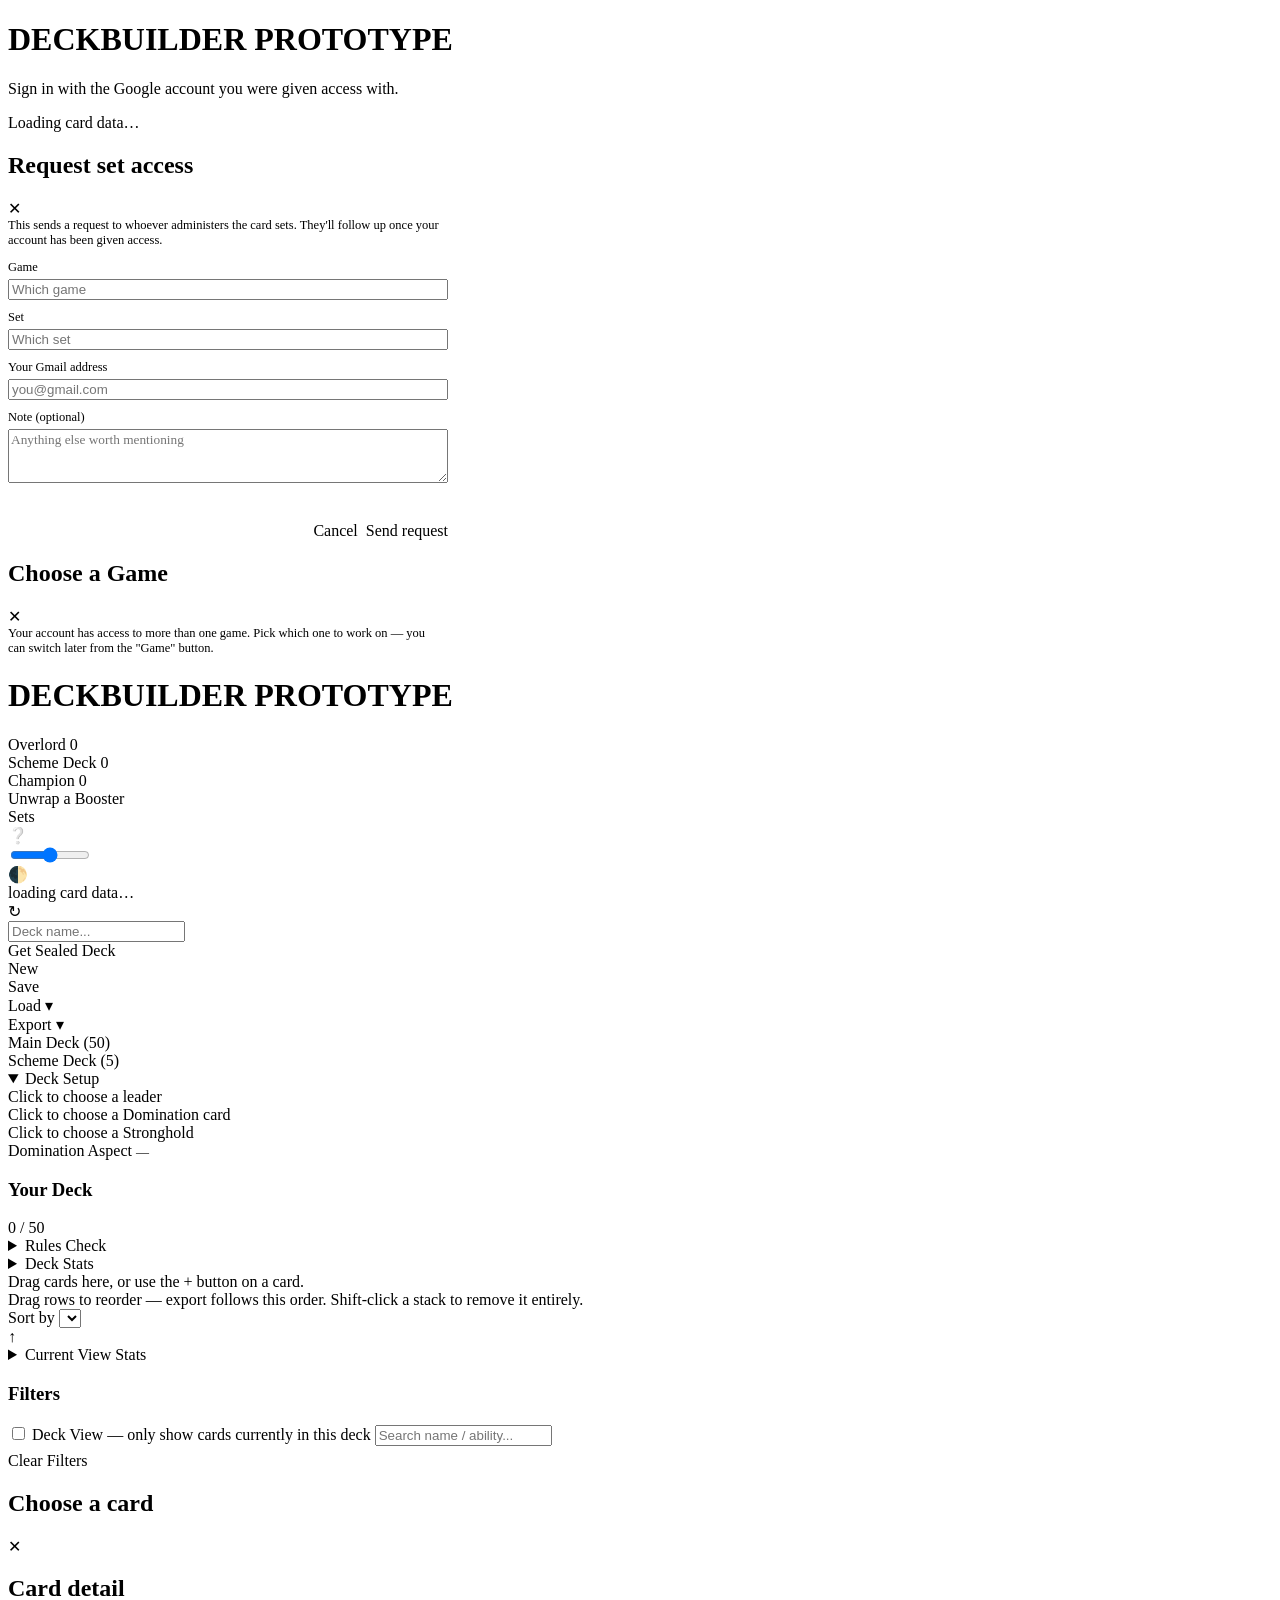
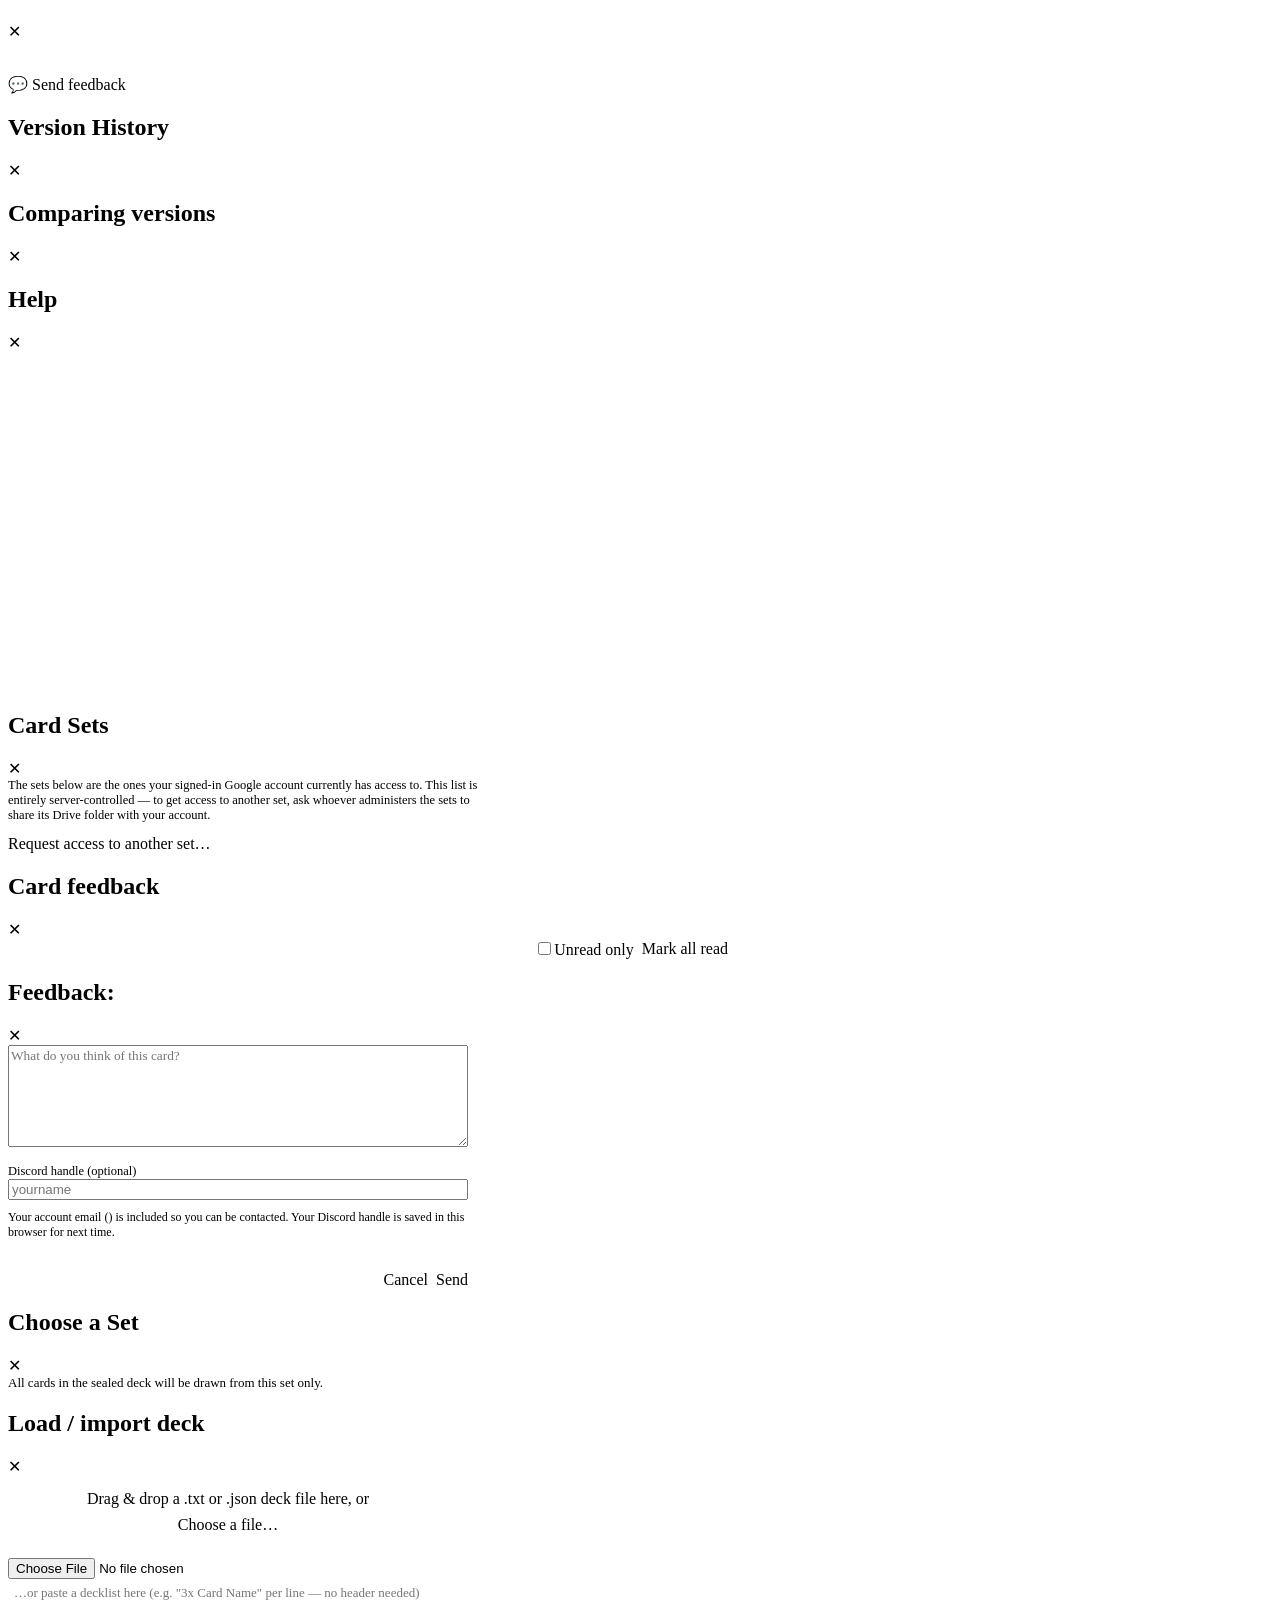
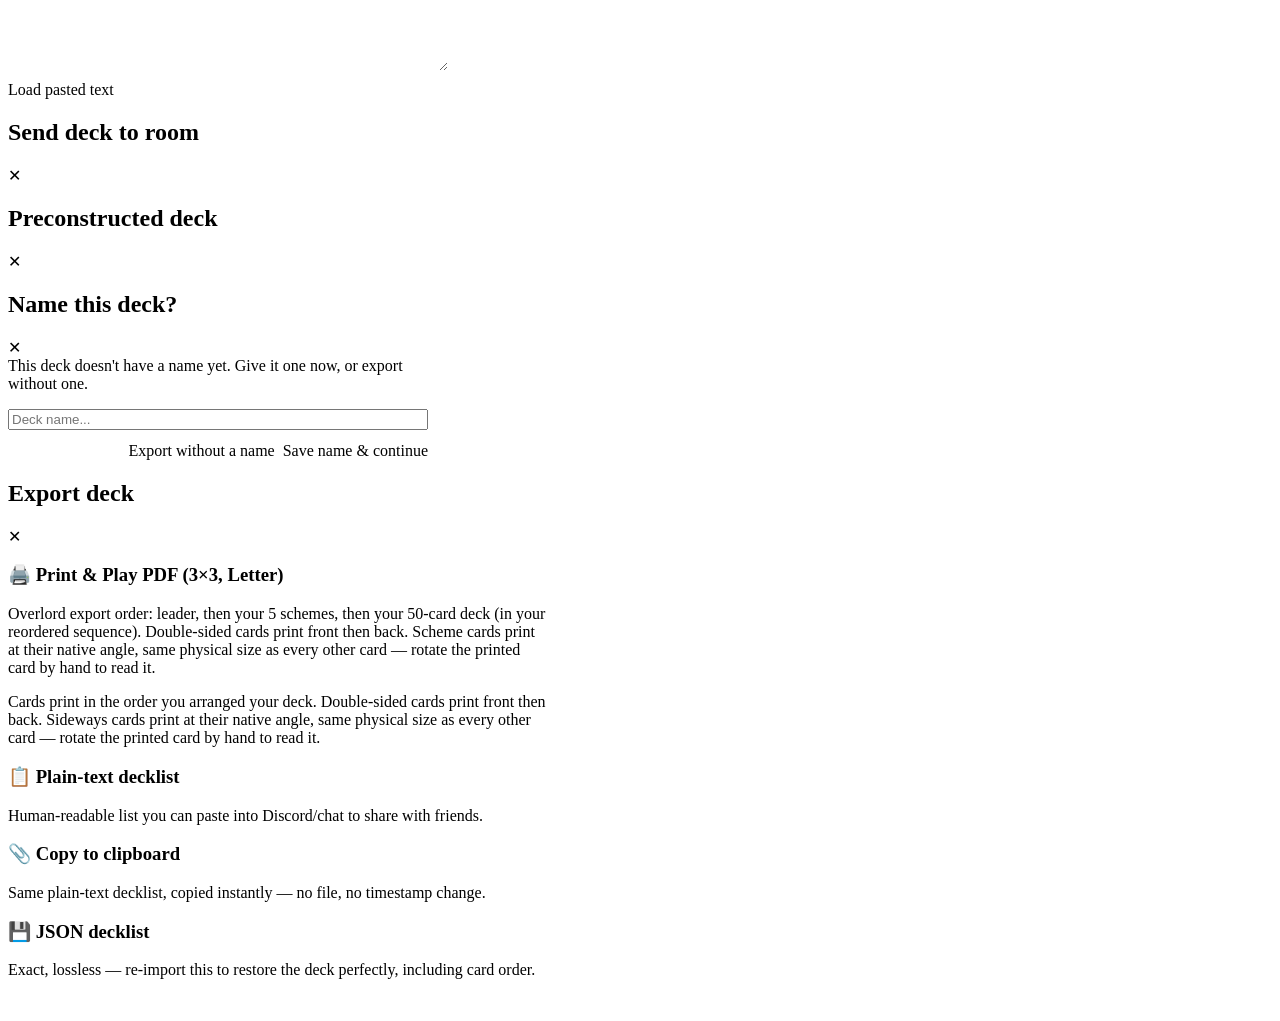
==== src/deckbuilder/index.html @ 348f8a31 "Deckbuilder: Export to Tabletop Simulator (.csv of front/back image links) for non-Echo games HellBr" ====
<!DOCTYPE html>
<html lang="en">
<head>
<meta charset="UTF-8">
<meta name="viewport" content="width=device-width, initial-scale=1.0">
<!--PRIVATE-BEGIN-->
<title>Echo of Omens — Deckbuilder</title>
<!--PRIVATE-END-->
<!--PUBLIC-BEGIN-->
<title>Open Room — Deckbuilder</title>
<!--PUBLIC-END-->
<!--PRIVATE-BEGIN-->
<link rel="preconnect" href="https://fonts.googleapis.com">
<link href="https://fonts.googleapis.com/css2?family=Inter:wght@400;500;600;700&display=swap" rel="stylesheet">
<!--PRIVATE-END-->
<script src="https://cdnjs.cloudflare.com/ajax/libs/PapaParse/5.4.1/papaparse.min.js"></script>
<script src="https://cdnjs.cloudflare.com/ajax/libs/jspdf/2.5.1/jspdf.umd.min.js"></script>
<!--PRIVATE-BEGIN-->
<!-- Google Identity Services — the sign-in gate below is what card access
     is actually restricted by; see the ACCESS section further down. -->
<script src="https://accounts.google.com/gsi/client" async defer></script>
<!--PRIVATE-END-->
<!--STYLES-->
</head>
<body>

<!--PRIVATE-BEGIN-->
<div id="signin-gate">
  <div class="signin-box">
    <h1>DECKBUILDER PROTOTYPE</h1>
    <p>Sign in with the Google account you were given access with.</p>
    <div id="googleSignInButton"></div>
    <div class="signin-spinner" id="signinSpinner" style="display:none;"></div>
    <div class="signin-status" id="signinStatus"></div>
    <div class="signin-error" id="signinError"></div>
    <div class="btn" id="btnSigninRequestAccess" style="display:none;">Request access…</div>
  </div>
</div>
<!--PRIVATE-END-->

<div id="loading-overlay">
  <div class="loading-spinner"></div>
  <div class="loading-text">Loading card data…</div>
</div>

<!-- The request-access modal and #toast live outside #app for the same reason as
     #gameSelectModal below: they're also used from the sign-in gate (signed in, but
     no sets), before #app is ever shown. -->
<div id="toast"></div>

<!--PRIVATE-BEGIN-->
<!-- Request access to a set — Game/Set are plain text (not a dropdown of known
     sets) so this form never reveals which games/sets actually exist to someone
     who doesn't already have access to at least one. -->
<div class="modal-overlay hidden" id="requestAccessModal">
  <div class="modal-box" style="width:min(440px,92vw);">
    <div class="modal-header"><h2>Request set access</h2><div class="btn btn-icon" data-close="requestAccessModal">✕</div></div>
    <div class="modal-body">
      <p style="font-size:12.5px;color:var(--text-soft);margin-top:0;">This sends a request to whoever administers the card sets. They'll follow up once your account has been given access.</p>
      <label style="display:block;font-size:12.5px;color:var(--text-soft);margin-bottom:4px;">Game</label>
      <input type="text" id="requestAccessGame" placeholder="Which game" style="width:100%;box-sizing:border-box;margin-bottom:10px;">
      <label style="display:block;font-size:12.5px;color:var(--text-soft);margin-bottom:4px;">Set</label>
      <input type="text" id="requestAccessSet" placeholder="Which set" style="width:100%;box-sizing:border-box;margin-bottom:10px;">
      <label style="display:block;font-size:12.5px;color:var(--text-soft);margin-bottom:4px;">Your Gmail address</label>
      <input type="text" id="requestAccessEmail" placeholder="you@gmail.com" style="width:100%;box-sizing:border-box;margin-bottom:10px;">
      <label style="display:block;font-size:12.5px;color:var(--text-soft);margin-bottom:4px;">Note (optional)</label>
      <textarea id="requestAccessNote" rows="3" placeholder="Anything else worth mentioning" style="width:100%;box-sizing:border-box;resize:vertical;margin-bottom:12px;font-family:var(--font);"></textarea>
      <p id="requestAccessError" style="color:var(--danger);font-size:12.5px;min-height:1.2em;margin:0 0 8px;"></p>
      <div style="display:flex;gap:8px;justify-content:flex-end;">
        <div class="btn" data-close="requestAccessModal">Cancel</div>
        <div class="btn btn-accent" id="btnSubmitRequestAccess">Send request</div>
      </div>
    </div>
  </div>
</div>
<!--PRIVATE-END-->

<!-- Game selection — shown at sign-in when an account can see more than one game,
     and reopened on demand via the "Game" button to switch games later. This has to
     live OUTSIDE #app, as a sibling of #signin-gate/#loading-overlay: #app itself is
     display:none until a game is actually chosen (see its CSS), and a modal nested
     inside a display:none ancestor never renders no matter what its own display is
     set to — which is exactly what made this modal invisible (a completely blank
     screen, with no way to pick a game) the first time #app got hidden by default. -->
<div class="modal-overlay hidden" id="gameSelectModal">
  <div class="modal-box" style="width:min(420px,92vw);">
    <div class="modal-header"><h2>Choose a Game</h2><div class="btn btn-icon" data-close="gameSelectModal">✕</div></div>
    <div class="modal-body">
      <p style="font-size:12.5px;color:var(--text-soft);margin-top:0;">Your account has access to more than one game. Pick which one to work on — you can switch later from the "Game" button.</p>
      <div id="gameSelectList"></div>
    </div>
  </div>
</div>

<div id="app">

  <header id="topbar">
    <h1 id="topbarTitle">DECKBUILDER PROTOTYPE</h1>
<!--PRIVATE-BEGIN-->
    <div class="tab-group" id="deckTypeTabs">
      <div class="tab" data-type="overlord">Overlord <span class="tab-count" data-count="overlord">0</span></div>
      <div class="tab" data-type="scheme">Scheme Deck <span class="tab-count" data-count="scheme">0</span></div>
      <div class="tab" data-type="champion">Champion <span class="tab-count" data-count="champion">0</span></div>
    </div>
    <div class="btn" id="btnFeedbackInbox" style="display:none;" title="Read the card feedback people have sent">Feedback</div>
    <div class="btn" id="btnUnwrapBooster" title="Open a booster pack and add its cards to your Overlord and Champion decks — you can open as many as you like">Unwrap a Booster</div>
<!--PRIVATE-END-->
<!--PRIVATE-BEGIN-->
    <div class="btn btn-sm" id="btnManageSets" title="Which card sets you have access to">Sets</div>
<!--PRIVATE-END-->
    <div class="btn btn-sm" id="btnChangeGame" title="Switch to a different game" style="display:none;">Game ▾</div>
    <div class="btn btn-icon" id="btnHelp" title="Help">❔</div>
    <label id="cardScaleControl" title="Card size" style="display:flex;align-items:center;gap:5px;font-size:12px;color:var(--text-soft);">
      <input type="range" id="cardScaleSlider" min="120" max="280" step="10" style="width:80px;">
    </label>
    <div class="btn btn-icon" id="btnThemeToggle" title="Toggle light/dark">🌓</div>
    <div id="sync-status">loading card data…</div>
    <div class="btn btn-sm" id="btnResync" title="Resync — re-fetch the latest card data">↻</div>
<!--PRIVATE-BEGIN-->
    <div id="signinAccountLine" title="Click to sign out"></div>
<!--PRIVATE-END-->
  </header>

  <div id="main-layout">

    <aside id="deck-panel">
<!--PRIVATE-BEGIN-->
      <!-- Controls for the deck being edited (Overlord or Champion), pinned to the top of this column -->
<!--PRIVATE-END-->
<!--PUBLIC-BEGIN-->
      <!-- Controls for the deck being edited, pinned to the top of this column -->
<!--PUBLIC-END-->
      <div id="deck-file-bar">
        <input type="text" id="deckNameInput" placeholder="Deck name...">
        <div class="deck-file-buttons">
<!--PRIVATE-BEGIN-->
          <div class="btn btn-sm" id="btnSealedDeck" title="Randomly build a Saga deck for the side you're viewing (Overlord or Champion), following the Saga deck rules">Get Sealed Deck</div>
<!--PRIVATE-END-->
          <div class="btn btn-sm" id="btnNewDeck">New</div>
          <div class="btn btn-sm" id="btnSaveDeck">Save</div>
          <div class="btn btn-sm" id="btnLoadDeck">Load ▾</div>
          <div class="btn btn-sm" id="btnPrecon" style="display:none;" title="Share this deck with every player as a preconstructed deck">Precon ▾</div>
          <div class="btn btn-sm btn-accent" id="btnExport">Export ▾</div>
          <div class="btn btn-sm btn-accent" id="btnSendToRoom" style="display:none;" title="Play this deck in the game room">Send to room ↗</div>
        </div>
      </div>
      <div id="deck-controls">
<!--PRIVATE-BEGIN-->
        <div class="mode-toggle" id="overlordModeToggle">
          <div class="tab" data-mode="main">Main Deck (50)</div>
          <div class="tab" data-mode="scheme">Scheme Deck (5)</div>
        </div>
        <details id="deckSetupPanel" open>
          <summary>Deck Setup</summary>
          <div id="deck-leader-slot" class="leader-chip">
            <span class="placeholder">Click to choose a leader</span>
          </div>
          <div id="deck-bonus-slot" class="leader-chip">
            <span class="placeholder" id="bonusSlotPlaceholder">Click to choose a Domination card</span>
          </div>
          <div id="deck-extra-slot" class="leader-chip">
            <span class="placeholder" id="extraSlotPlaceholder">Click to choose a Stronghold</span>
          </div>
          <div id="aspectRow">
            <label id="aspectLabel">Domination Aspect</label>
            <span id="aspectValue" style="font-size:13px;color:var(--text-soft);">—</span>
          </div>
        </details>
<!--PRIVATE-END-->
        <div id="deckHeaderLine">
          <h3 id="deckPanelTitle">Your Deck</h3>
          <span id="deckCountLabel">0 / 50</span>
        </div>
<!--PRIVATE-BEGIN-->
        <div class="btn btn-sm" id="btnClearIllegal" style="display:none;">Remove illegal cards</div>
        <details id="deckRulesPanel">
          <summary>Rules Check</summary>
          <div id="deckRulesChecklist"></div>
        </details>
        <details id="deckStatsPanel">
          <summary>Deck Stats</summary>
          <div id="deckStatsBody"></div>
        </details>
<!--PRIVATE-END-->
      </div>

      <div id="deck-drop-zone">
        <div id="deck-empty-hint">Drag cards here, or use the + button on a card.</div>
      </div>
      <div id="deck-legend">Drag rows to reorder — export follows this order. Shift-click a stack to remove it entirely.</div>
    </aside>

    <section id="library-wrap">
      <div id="library-toolbar">
        <div id="library-count"></div>
        <label>Sort by <select id="sortSelect"></select></label>
      </div>
      <div id="library-grid"></div>
      <div class="btn btn-icon" id="btnScrollTop" title="Scroll to top">↑</div>
    </section>

    <aside id="filters-panel">
<!--PRIVATE-BEGIN-->
      <details id="viewStatsPanel">
        <summary>Current View Stats</summary>
        <div id="viewStatsBody"></div>
      </details>
<!--PRIVATE-END-->
      <h3>Filters</h3>
      <label id="deckViewToggle" class="toggle-row">
        <input type="checkbox" id="deckViewCheckbox">
        <span>Deck View — only show cards currently in this deck</span>
      </label>
      <div id="setFilterGroup" style="display:none;"></div>
      <input type="text" id="searchBox" placeholder="Search name / ability...">
      <div id="filterGroups"></div>
      <div class="btn btn-sm" id="btnClearFilters" style="width:100%;justify-content:center;margin-top:6px;">Clear Filters</div>
    </aside>

  </div>

<!--PRIVATE-BEGIN-->
  <!-- Leader picker modal -->
  <div class="modal-overlay hidden" id="cardPickerModal">
    <div class="modal-box">
      <div class="modal-header"><h2 id="cardPickerTitle">Choose a card</h2><div class="btn btn-icon" data-close="cardPickerModal">✕</div></div>
      <div class="modal-body"><div class="leader-grid" id="cardPickerGrid"></div></div>
    </div>
  </div>
<!--PRIVATE-END-->

  <!-- Card preview modal -->
  <div class="modal-overlay hidden" id="preview-modal">
    <div class="modal-box">
      <div class="modal-header"><h2>Card detail</h2><div class="btn btn-icon" data-close="preview-modal">✕</div></div>
      <div class="modal-body">
        <div id="preview-img-frame"><img id="preview-img" src=""></div>
        <div style="flex:1;min-width:220px;">
          <div class="btn btn-sm" id="btnFlipCard" style="margin-bottom:10px;display:none;">Show Back</div>
          <dl id="preview-text"></dl>
          <div id="previewLastUpdated" style="font-size:12px;color:var(--text-soft);margin-top:10px;"></div>
          <div class="btn btn-sm" id="btnViewHistory" style="margin-top:6px;display:none;">Version History</div>
<!--PRIVATE-BEGIN-->
          <div class="btn btn-sm" id="btnForgeFire" style="margin-top:6px;display:none;">Open on Forge Fire ↗</div>
          <div class="btn btn-sm feedback-btn" id="btnCardFeedback" style="margin-top:6px;">💬 Send feedback</div>
<!--PRIVATE-END-->
        </div>
      </div>
    </div>
  </div>

  <!-- Version history list -->
  <div class="modal-overlay hidden" id="historyModal">
    <div class="modal-box" style="width:min(440px,92vw);">
      <div class="modal-header"><h2>Version History</h2><div class="btn btn-icon" data-close="historyModal">✕</div></div>
      <div class="modal-body" id="historyModalBody"></div>
    </div>
  </div>

  <!-- Diff view: a past version vs. today -->
  <div class="modal-overlay hidden" id="diffModal">
    <div class="modal-box">
      <div class="modal-header"><h2 id="diffModalTitle">Comparing versions</h2><div class="btn btn-icon" data-close="diffModal">✕</div></div>
      <div class="modal-body" id="diffModalBody"></div>
    </div>
  </div>

  <!-- Help modal -->
  <div class="modal-overlay hidden" id="helpModal">
    <div class="modal-box" style="width:min(820px,94vw);">
      <div class="modal-header"><h2>Help</h2><div class="btn btn-icon" data-close="helpModal">✕</div></div>
      <div class="modal-body" style="display:flex;gap:0;min-height:340px;max-height:70vh;padding:0;">
        <div id="helpArticleList"></div>
        <div id="helpArticleContent"></div>
      </div>
    </div>
  </div>

  <!-- Manage card sets -->
<!--PRIVATE-BEGIN-->
  <div class="modal-overlay hidden" id="setsModal">
    <div class="modal-box" style="width:min(480px,92vw);">
      <div class="modal-header"><h2>Card Sets</h2><div class="btn btn-icon" data-close="setsModal">✕</div></div>
      <div class="modal-body">
        <p style="font-size:12.5px;color:var(--text-soft);margin-top:0;">The sets below are the ones your signed-in Google account currently has access to. This list is entirely server-controlled — to get access to another set, ask whoever administers the sets to share its Drive folder with your account.</p>
        <div id="setsList"></div>
        <div class="btn" id="btnRequestAccess" style="width:100%;justify-content:center;margin-top:12px;">Request access to another set…</div>
      </div>
    </div>
  </div>
<!--PRIVATE-END-->


<!--PRIVATE-BEGIN-->
  <!-- Feedback inbox (owner only) -->
  <div class="modal-overlay hidden" id="feedbackInboxModal">
    <div class="modal-box" style="width:min(720px,94vw);">
      <div class="modal-header"><h2>Card feedback</h2><div class="btn btn-icon" data-close="feedbackInboxModal">✕</div></div>
      <div class="modal-body">
        <div style="display:flex;gap:8px;align-items:center;margin-bottom:10px;">
          <span id="feedbackInboxSummary" style="font-size:13px;color:var(--text-soft);flex:1;"></span>
          <label class="toggle-row" style="margin:0;"><input type="checkbox" id="feedbackUnreadOnly"><span>Unread only</span></label>
          <div class="btn btn-sm" id="btnFeedbackMarkAll">Mark all read</div>
        </div>
        <p id="feedbackInboxError" style="color:var(--danger);font-size:12.5px;margin:0 0 8px;"></p>
        <div id="feedbackInboxList"></div>
      </div>
    </div>
  </div>
  <!-- Card feedback -->
  <div class="modal-overlay hidden" id="feedbackModal">
    <div class="modal-box" style="width:min(460px,92vw);">
      <div class="modal-header"><h2>Feedback: <span id="feedbackCardName"></span></h2><div class="btn btn-icon" data-close="feedbackModal">✕</div></div>
      <div class="modal-body">
        <textarea id="feedbackText" rows="6" maxlength="4000" placeholder="What do you think of this card?" style="width:100%;box-sizing:border-box;resize:vertical;margin-bottom:10px;font-family:inherit;"></textarea>
        <label style="font-size:12.5px;color:var(--text-soft);">Discord handle (optional)</label>
        <input type="text" id="feedbackDiscord" maxlength="64" placeholder="yourname" style="width:100%;box-sizing:border-box;margin-bottom:10px;">
        <label id="feedbackDiscordShareRow" style="display:none;gap:6px;align-items:flex-start;font-size:12.5px;margin:0 0 10px;">
          <input type="checkbox" id="feedbackDiscordShare" style="margin-top:2px;">
          <span>Also share this (with the card image) in the Echo of Omens design team's private Discord channel</span>
        </label>
        <p style="font-size:12px;color:var(--text-soft);margin:0 0 8px;">Your account email (<span id="feedbackReplyEmail"></span>) is included so you can be contacted. Your Discord handle is saved in this browser for next time.</p>
        <p id="feedbackError" style="color:var(--danger);font-size:12.5px;min-height:1.2em;margin:0 0 8px;"></p>
        <div style="display:flex;gap:8px;justify-content:flex-end;">
          <div class="btn" data-close="feedbackModal">Cancel</div>
          <div class="btn btn-accent" id="btnSubmitFeedback">Send</div>
        </div>
      </div>
    </div>
  </div>
  <!-- Sealed deck: choose which set -->
  <div class="modal-overlay hidden" id="sealedSetModal">
    <div class="modal-box" style="width:min(420px,92vw);">
      <div class="modal-header"><h2>Choose a Set</h2><div class="btn btn-icon" data-close="sealedSetModal">✕</div></div>
      <div class="modal-body">
        <p style="font-size:13px;color:var(--text-soft);margin-top:0;">All cards in the sealed deck will be drawn from this set only.</p>
        <div id="sealedSetList"></div>
      </div>
    </div>
  </div>
<!--PRIVATE-END-->

  <!-- Load deck modal -->
  <div class="modal-overlay hidden" id="loadModal">
    <div class="modal-box" style="width:min(440px,92vw);">
      <div class="modal-header"><h2>Load / import deck</h2><div class="btn btn-icon" data-close="loadModal">✕</div></div>
      <div class="modal-body">
        <div class="tab-group" id="loadTabs" style="display:none;">
          <div class="tab" data-loadtab="precon">Preconstructed <span class="load-tab-count" id="nPreconTab"></span></div>
          <div class="tab" data-loadtab="mine">Your decks <span class="load-tab-count" id="nMineTab"></span></div>
        </div>
        <div id="loadPanePrecon" style="display:none;">
          <div id="preconStatus" class="precon-status" style="display:none;"></div>
          <div id="preconList"></div>
        </div>
        <div id="loadPaneMine">
          <div id="importDropZone" style="width:100%;box-sizing:border-box;border:2px dashed var(--border);border-radius:var(--radius-sm);padding:14px 10px;text-align:center;margin-bottom:10px;color:var(--text-soft);transition:background .1s,border-color .1s;">
            Drag &amp; drop a .txt or .json deck file here, or
            <div class="btn" id="btnImportFile" style="justify-content:center;margin-top:8px;">Choose a file…</div>
          </div>
          <input type="file" id="importFileInput" accept=".txt,.json">
          <textarea id="importPasteText" rows="5" placeholder="…or paste a decklist here (e.g. &quot;3x Card Name&quot; per line — no header needed)" style="width:100%;box-sizing:border-box;margin-bottom:6px;font:inherit;font-size:13px;padding:6px;border:1px solid var(--border);border-radius:var(--radius-sm);background:transparent;color:inherit;resize:vertical;"></textarea>
          <div class="btn" id="btnImportPaste" style="justify-content:center;margin-bottom:10px;">Load pasted text</div>
          <div id="loadModalBody"></div>
        </div>
      </div>
    </div>
  </div>

  <!-- Send deck to room: start a new room on one of the game's boards, or join one -->
  <div class="modal-overlay hidden" id="sendRoomModal">
    <div class="modal-box" style="width:min(420px,92vw);">
      <div class="modal-header"><h2>Send deck to room</h2><div class="btn btn-icon" data-close="sendRoomModal">✕</div></div>
      <div class="modal-body" id="sendRoomBody"></div>
    </div>
  </div>

  <!-- Preconstructed deck: add / update (game-folder editors only) -->
  <div class="modal-overlay hidden" id="preconModal">
    <div class="modal-box" style="width:min(440px,92vw);">
      <div class="modal-header"><h2>Preconstructed deck</h2><div class="btn btn-icon" data-close="preconModal">✕</div></div>
      <div class="modal-body" id="preconModalBody"></div>
    </div>
  </div>

  <!-- Export: prompts for a deck name first if the deck doesn't have one yet.
       "Export without a name" still proceeds straight to the export modal below. -->
  <div class="modal-overlay hidden" id="exportNameModal">
    <div class="modal-box" style="width:min(420px,92vw);">
      <div class="modal-header"><h2>Name this deck?</h2><div class="btn btn-icon" data-close="exportNameModal">✕</div></div>
      <div class="modal-body">
        <p style="margin-top:0;color:var(--text-soft);">This deck doesn't have a name yet. Give it one now, or export without one.</p>
        <input type="text" id="exportNameInput" placeholder="Deck name..." style="width:100%;box-sizing:border-box;margin-bottom:12px;">
        <div style="display:flex;gap:8px;justify-content:flex-end;">
          <div class="btn" id="btnExportWithoutName">Export without a name</div>
          <div class="btn btn-accent" id="btnExportSaveName">Save name &amp; continue</div>
        </div>
      </div>
    </div>
  </div>

  <!-- Export modal -->
  <div class="modal-overlay hidden" id="exportModal">
    <div class="modal-box" style="width:min(540px,92vw);">
      <div class="modal-header"><h2>Export deck</h2><div class="btn btn-icon" data-close="exportModal">✕</div></div>
      <div class="modal-body">
        <div class="export-option card-surface" id="optExportPdf">
          <h3>🖨️ Print &amp; Play PDF (3×3, Letter)</h3>
<!--PRIVATE-BEGIN-->
          <p>Overlord export order: leader, then your 5 schemes, then your 50-card deck (in your reordered sequence). Double-sided cards print front then back. Scheme cards print at their native angle, same physical size as every other card — rotate the printed card by hand to read it.</p>
<!--PRIVATE-END-->
<!--PUBLIC-BEGIN-->
          <p>Cards print in the order you arranged your deck. Double-sided cards print front then back. Sideways cards print at their native angle, same physical size as every other card — rotate the printed card by hand to read it.</p>
<!--PUBLIC-END-->
          <p id="pdfPageEstimate" style="font-weight:600;"></p>
        </div>
        <div class="export-option card-surface" id="optExportTxt">
          <h3>📋 Plain-text decklist</h3>
          <p>Human-readable list you can paste into Discord/chat to share with friends.</p>
        </div>
        <div class="export-option card-surface" id="optExportClipboard">
          <h3>📎 Copy to clipboard</h3>
          <p>Same plain-text decklist, copied instantly — no file, no timestamp change.</p>
        </div>
        <div class="export-option card-surface" id="optExportJson">
          <h3>💾 JSON decklist</h3>
          <p>Exact, lossless — re-import this to restore the deck perfectly, including card order.</p>
        </div>
<!--PRIVATE-BEGIN-->
        <div class="export-option card-surface" id="optExportTts" style="display:none;">
          <h3>🎲 Tabletop Simulator (.csv)</h3>
          <p>One row per card: a link to its front image and its back. Cards without a back of their own use the game's shared card back.</p>
        </div>
<!--PRIVATE-END-->
        <div id="export-progress" class="card-surface"></div>
      </div>
    </div>
  </div>

  <div id="hover-preview"><div class="hp-frame" id="hoverPreviewFrame"><img id="hoverPreviewImg" src=""></div><div class="hp-name" id="hoverPreviewName"></div></div>
</div>

<!--SCRIPTS-->
</body>
</html>
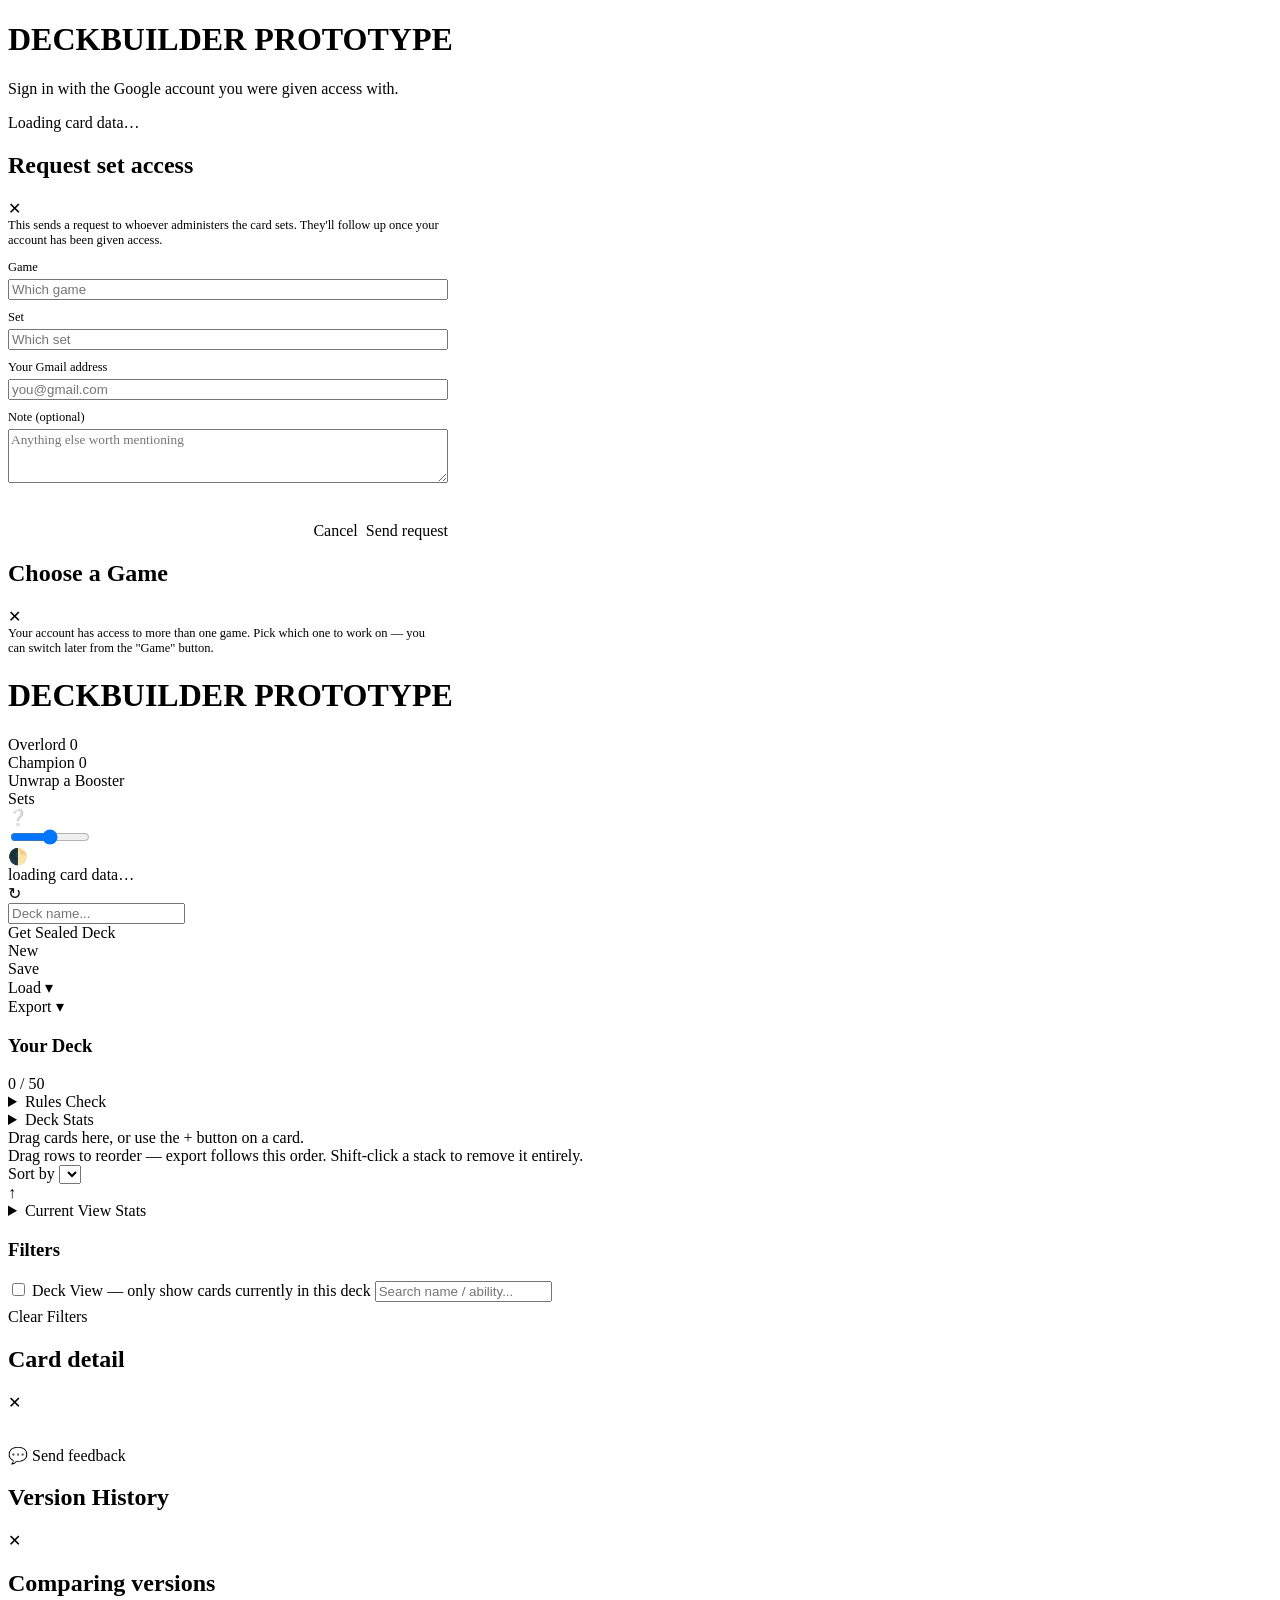
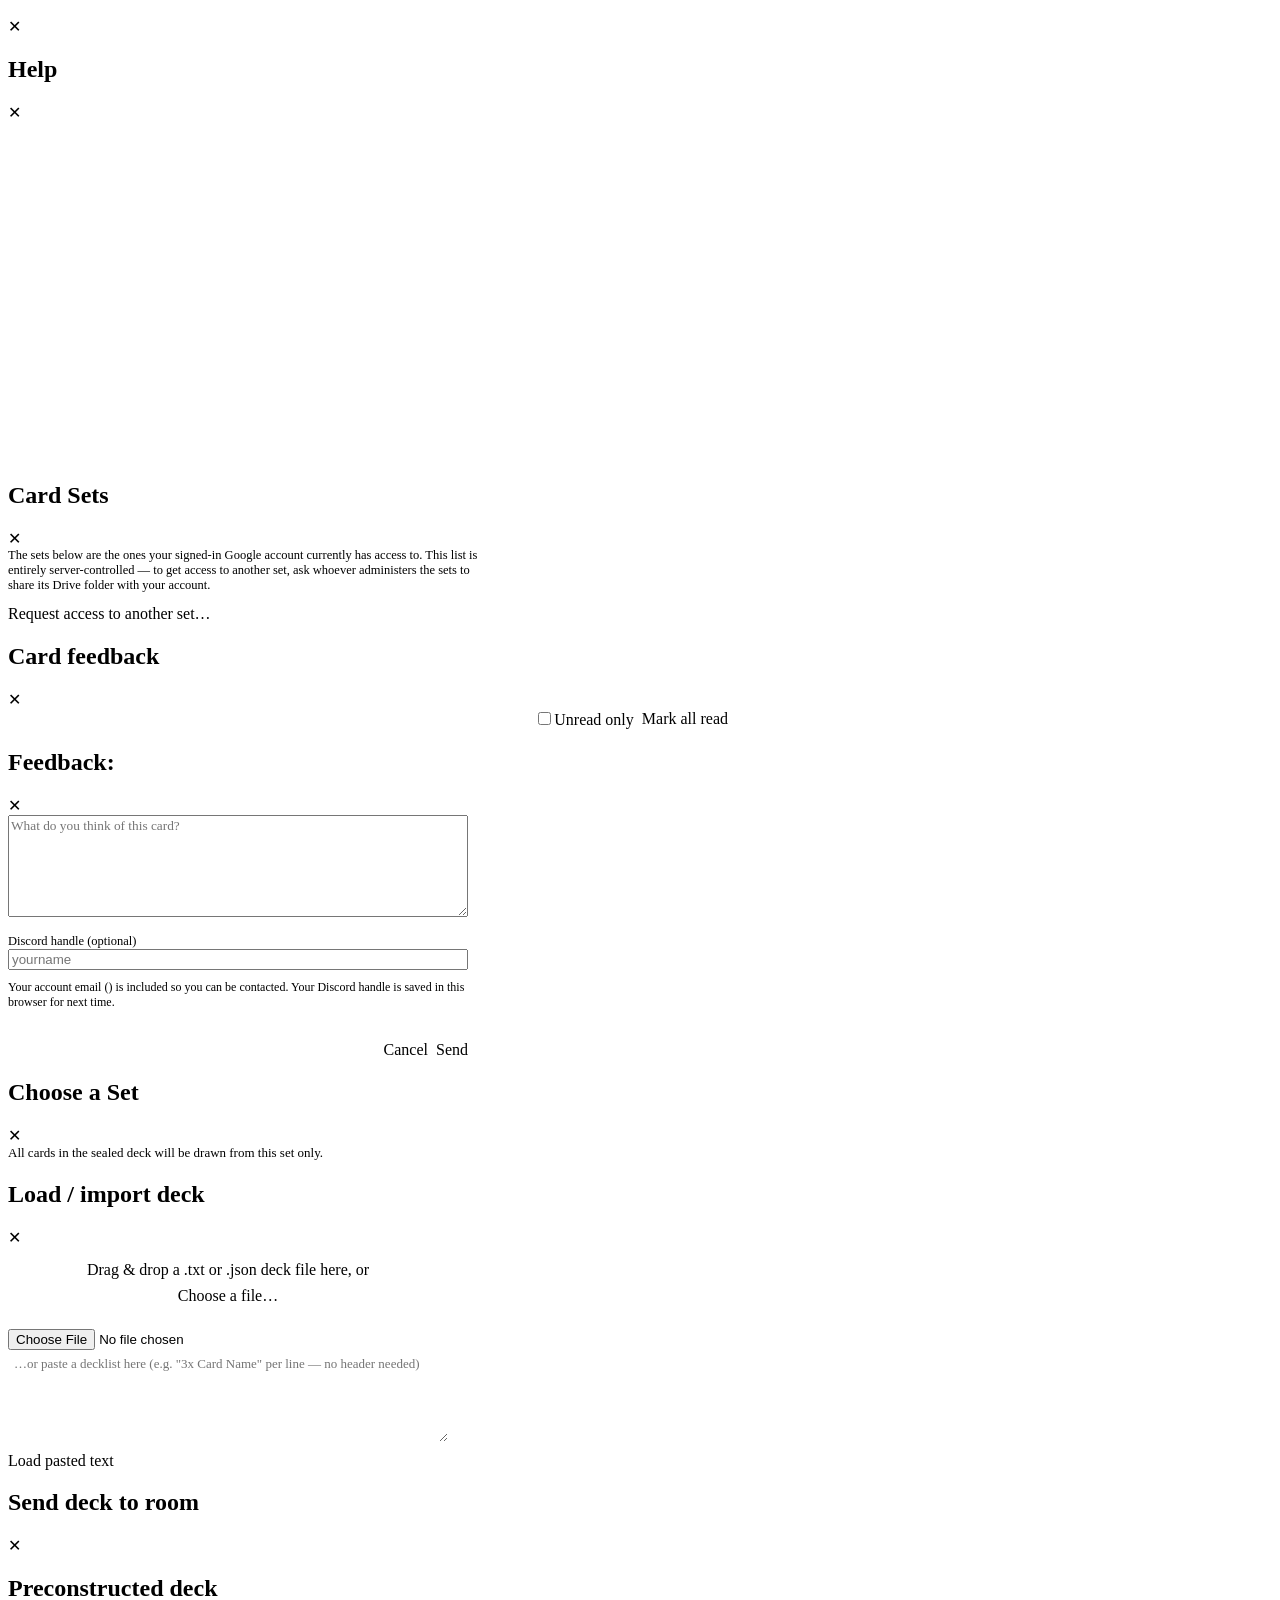
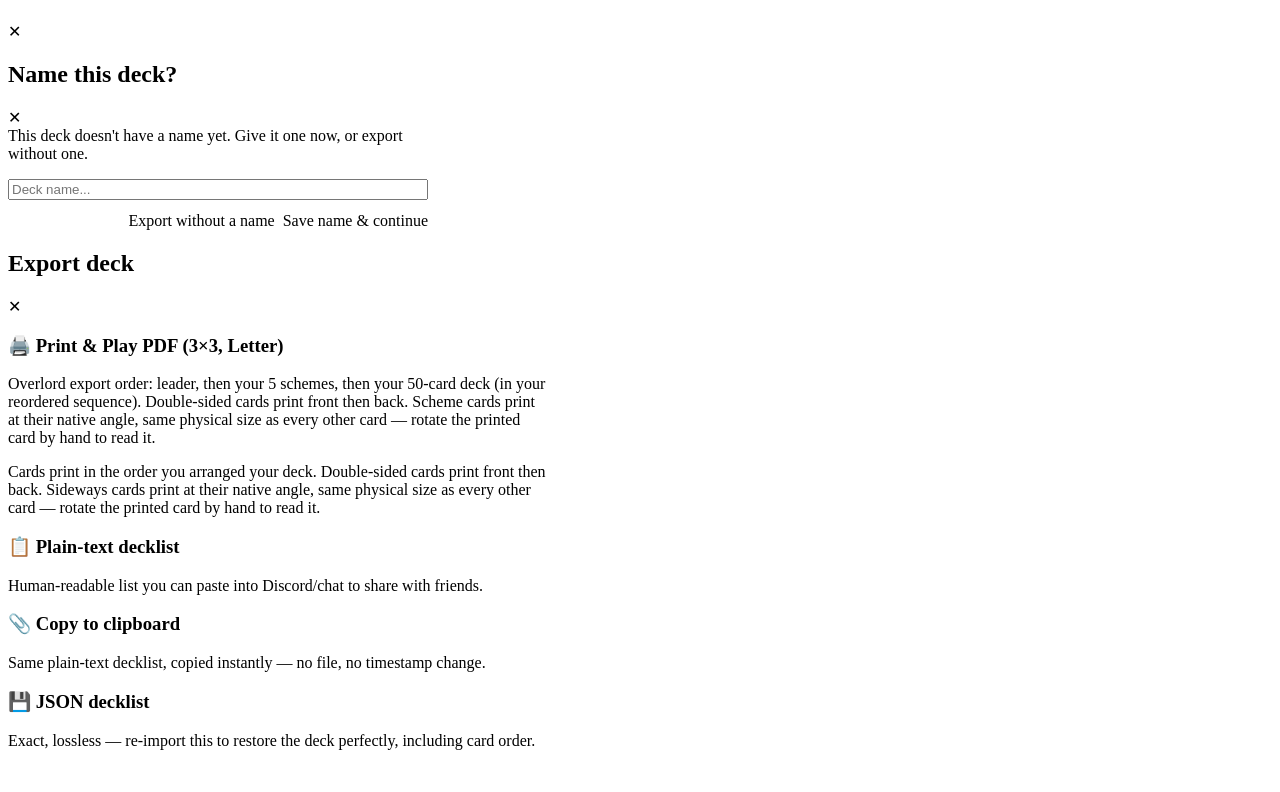
==== commit 9e3a04b1: "Echo of Omens: deck panel as clickable sections, like HellBreak's boxes Overlord deck: Overlord / Do" ====
--- a/src/deckbuilder/index.html
+++ b/src/deckbuilder/index.html
@@ -2,6 +2,7 @@
 <html lang="en">
 <head>
 <meta charset="UTF-8">
+<link rel="icon" type="image/svg+xml" href="data:image/svg+xml,%3Csvg xmlns='http://www.w3.org/2000/svg' viewBox='0 0 64 64'%3E%3Cg transform='translate(-3 -2)'%3E%3Crect x='10' y='9' width='30' height='42' rx='5' fill='%23a5a6f6' transform='rotate(-14 25 30)'/%3E%3Crect x='24' y='13' width='30' height='42' rx='5' fill='%234f46e5' stroke='%23fff' stroke-width='2.5' transform='rotate(10 39 34)'/%3E%3Cpath d='M39 23l3.2 8.8 8.8 3.2-8.8 3.2L39 47l-3.2-8.8L27 35l8.8-3.2z' fill='%23fff' transform='rotate(10 39 34)'/%3E%3C/g%3E%3C/svg%3E">
 <meta name="viewport" content="width=device-width, initial-scale=1.0">
 <!--PRIVATE-BEGIN-->
 <title>Echo of Omens — Deckbuilder</title>
@@ -99,7 +100,6 @@
 <!--PRIVATE-BEGIN-->
     <div class="tab-group" id="deckTypeTabs">
       <div class="tab" data-type="overlord">Overlord <span class="tab-count" data-count="overlord">0</span></div>
-      <div class="tab" data-type="scheme">Scheme Deck <span class="tab-count" data-count="scheme">0</span></div>
       <div class="tab" data-type="champion">Champion <span class="tab-count" data-count="champion">0</span></div>
     </div>
     <div class="btn" id="btnFeedbackInbox" style="display:none;" title="Read the card feedback people have sent">Feedback</div>
@@ -145,28 +145,6 @@
         </div>
       </div>
       <div id="deck-controls">
-<!--PRIVATE-BEGIN-->
-        <div class="mode-toggle" id="overlordModeToggle">
-          <div class="tab" data-mode="main">Main Deck (50)</div>
-          <div class="tab" data-mode="scheme">Scheme Deck (5)</div>
-        </div>
-        <details id="deckSetupPanel" open>
-          <summary>Deck Setup</summary>
-          <div id="deck-leader-slot" class="leader-chip">
-            <span class="placeholder">Click to choose a leader</span>
-          </div>
-          <div id="deck-bonus-slot" class="leader-chip">
-            <span class="placeholder" id="bonusSlotPlaceholder">Click to choose a Domination card</span>
-          </div>
-          <div id="deck-extra-slot" class="leader-chip">
-            <span class="placeholder" id="extraSlotPlaceholder">Click to choose a Stronghold</span>
-          </div>
-          <div id="aspectRow">
-            <label id="aspectLabel">Domination Aspect</label>
-            <span id="aspectValue" style="font-size:13px;color:var(--text-soft);">—</span>
-          </div>
-        </details>
-<!--PRIVATE-END-->
         <div id="deckHeaderLine">
           <h3 id="deckPanelTitle">Your Deck</h3>
           <span id="deckCountLabel">0 / 50</span>
@@ -218,16 +196,6 @@
     </aside>
 
   </div>
-
-<!--PRIVATE-BEGIN-->
-  <!-- Leader picker modal -->
-  <div class="modal-overlay hidden" id="cardPickerModal">
-    <div class="modal-box">
-      <div class="modal-header"><h2 id="cardPickerTitle">Choose a card</h2><div class="btn btn-icon" data-close="cardPickerModal">✕</div></div>
-      <div class="modal-body"><div class="leader-grid" id="cardPickerGrid"></div></div>
-    </div>
-  </div>
-<!--PRIVATE-END-->
 
   <!-- Card preview modal -->
   <div class="modal-overlay hidden" id="preview-modal">
@@ -375,7 +343,7 @@
     </div>
   </div>
 
-  <!-- Preconstructed deck: add / update (game-folder editors only) -->
+  <!-- Preconstructed deck: add / update (game or set folder editors only) -->
   <div class="modal-overlay hidden" id="preconModal">
     <div class="modal-box" style="width:min(440px,92vw);">
       <div class="modal-header"><h2>Preconstructed deck</h2><div class="btn btn-icon" data-close="preconModal">✕</div></div>
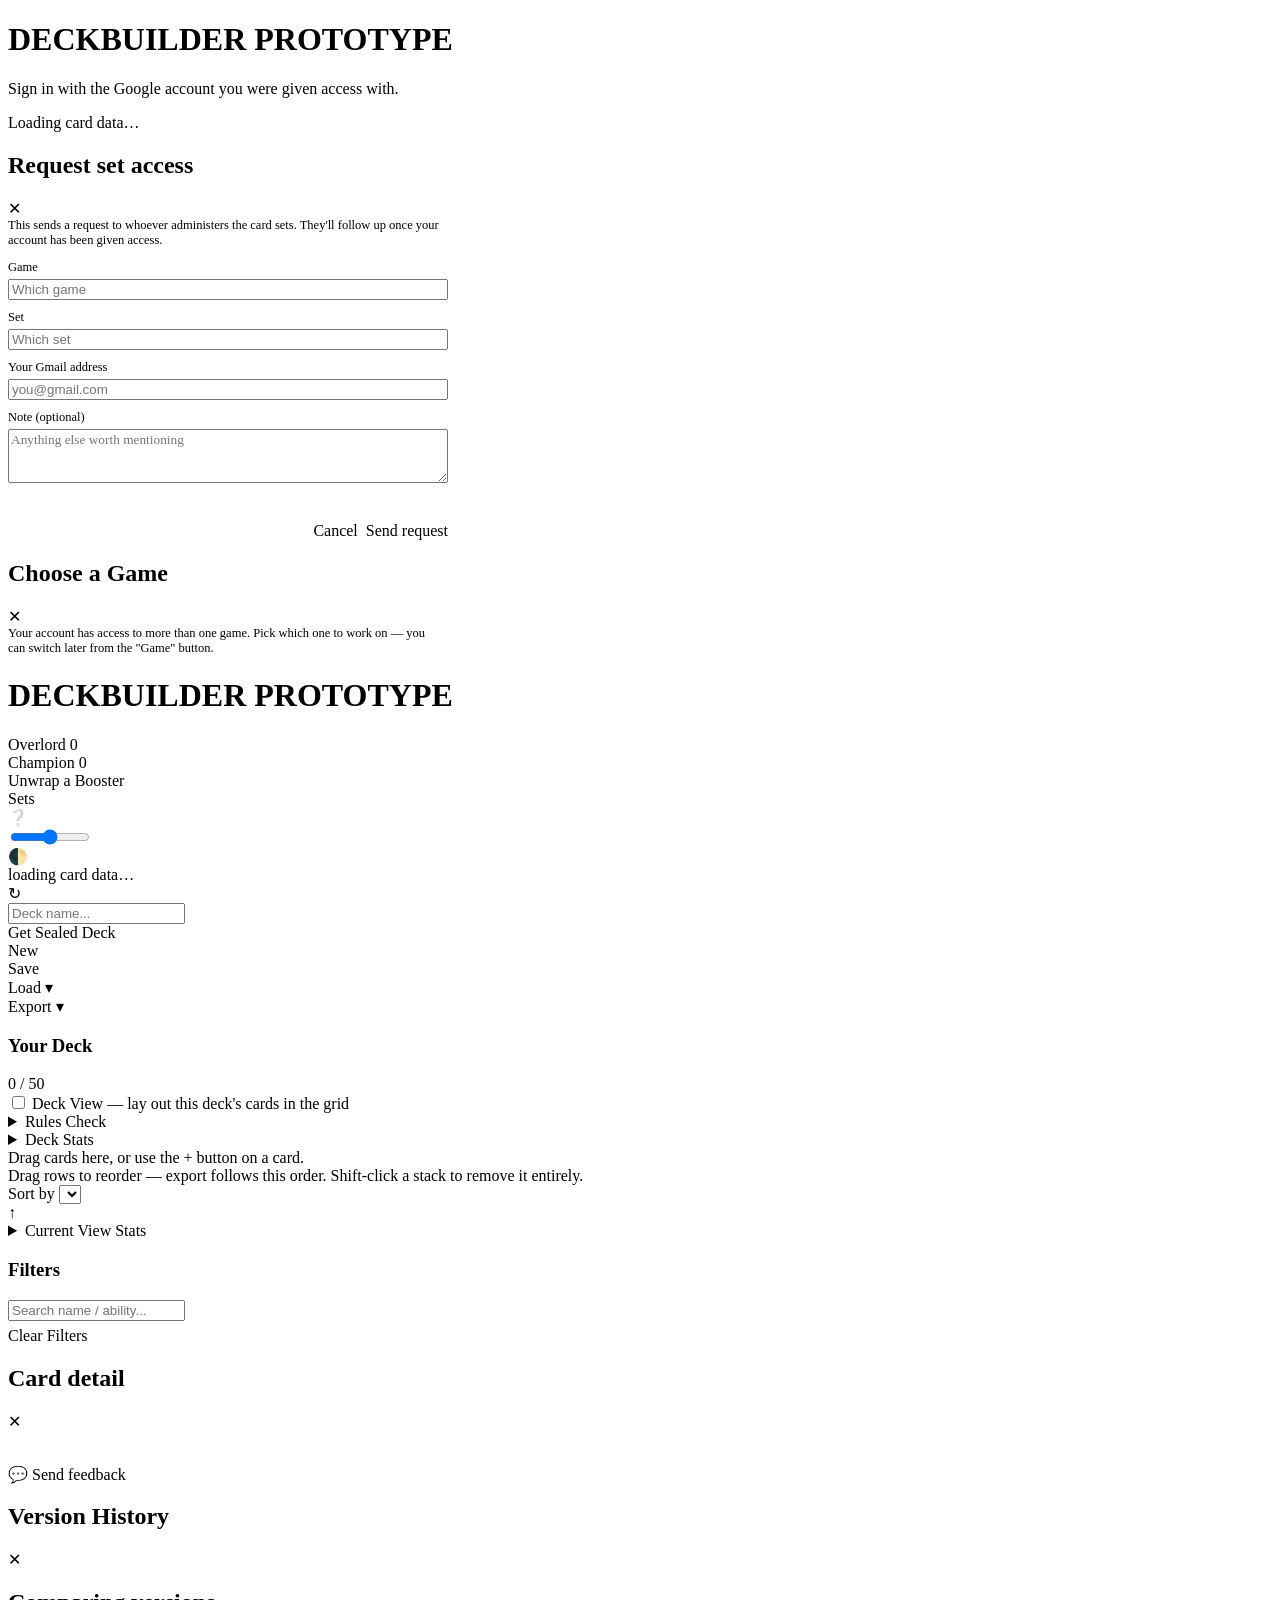
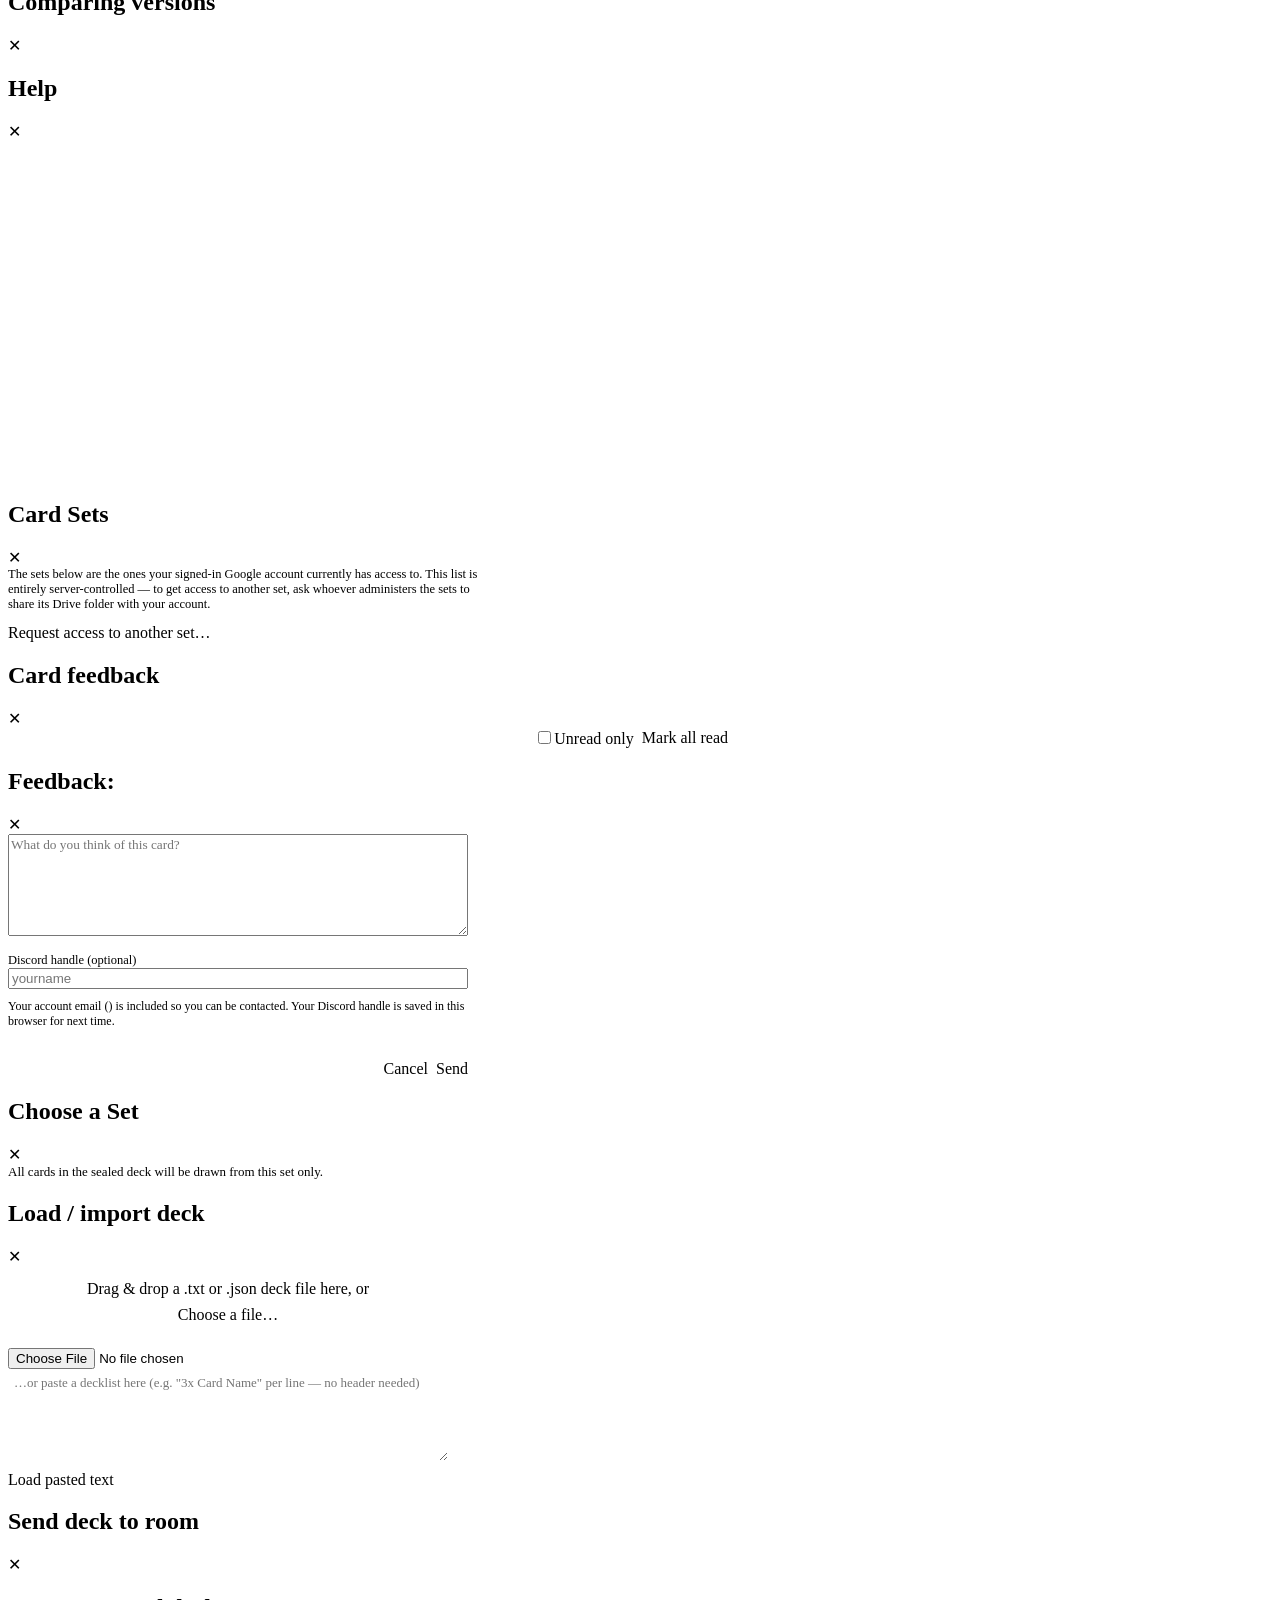
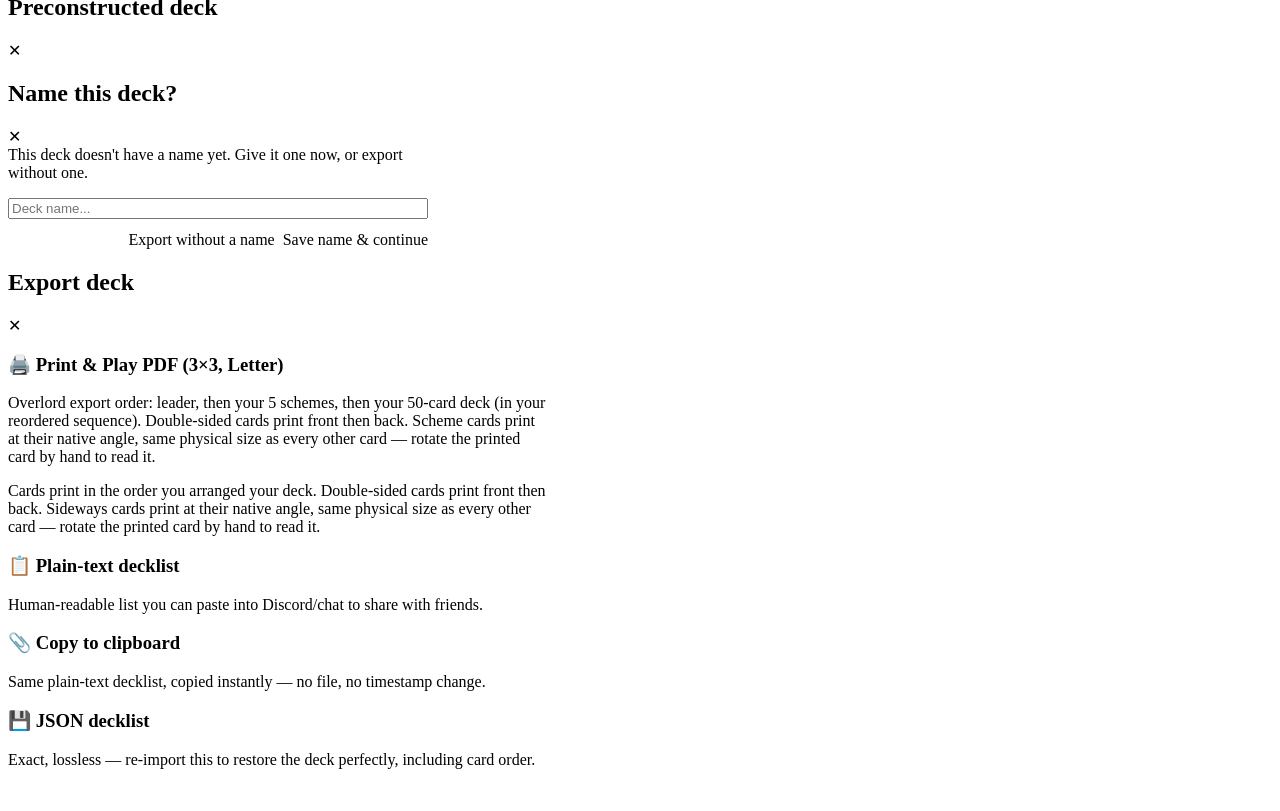
==== commit affb9c47: "Deckbuilder: Deck View toggle moves to the deck panel, cards can be arranged by hand; read renamed s" ====
--- a/src/deckbuilder/index.html
+++ b/src/deckbuilder/index.html
@@ -149,6 +149,10 @@
           <h3 id="deckPanelTitle">Your Deck</h3>
           <span id="deckCountLabel">0 / 50</span>
         </div>
+        <label id="deckViewToggle" class="toggle-row" title="Show only this deck's cards in the grid — sort them, or drag them around to arrange them however you like">
+          <input type="checkbox" id="deckViewCheckbox">
+          <span>Deck View — lay out this deck's cards in the grid</span>
+        </label>
 <!--PRIVATE-BEGIN-->
         <div class="btn btn-sm" id="btnClearIllegal" style="display:none;">Remove illegal cards</div>
         <details id="deckRulesPanel">
@@ -185,10 +189,6 @@
       </details>
 <!--PRIVATE-END-->
       <h3>Filters</h3>
-      <label id="deckViewToggle" class="toggle-row">
-        <input type="checkbox" id="deckViewCheckbox">
-        <span>Deck View — only show cards currently in this deck</span>
-      </label>
       <div id="setFilterGroup" style="display:none;"></div>
       <input type="text" id="searchBox" placeholder="Search name / ability...">
       <div id="filterGroups"></div>
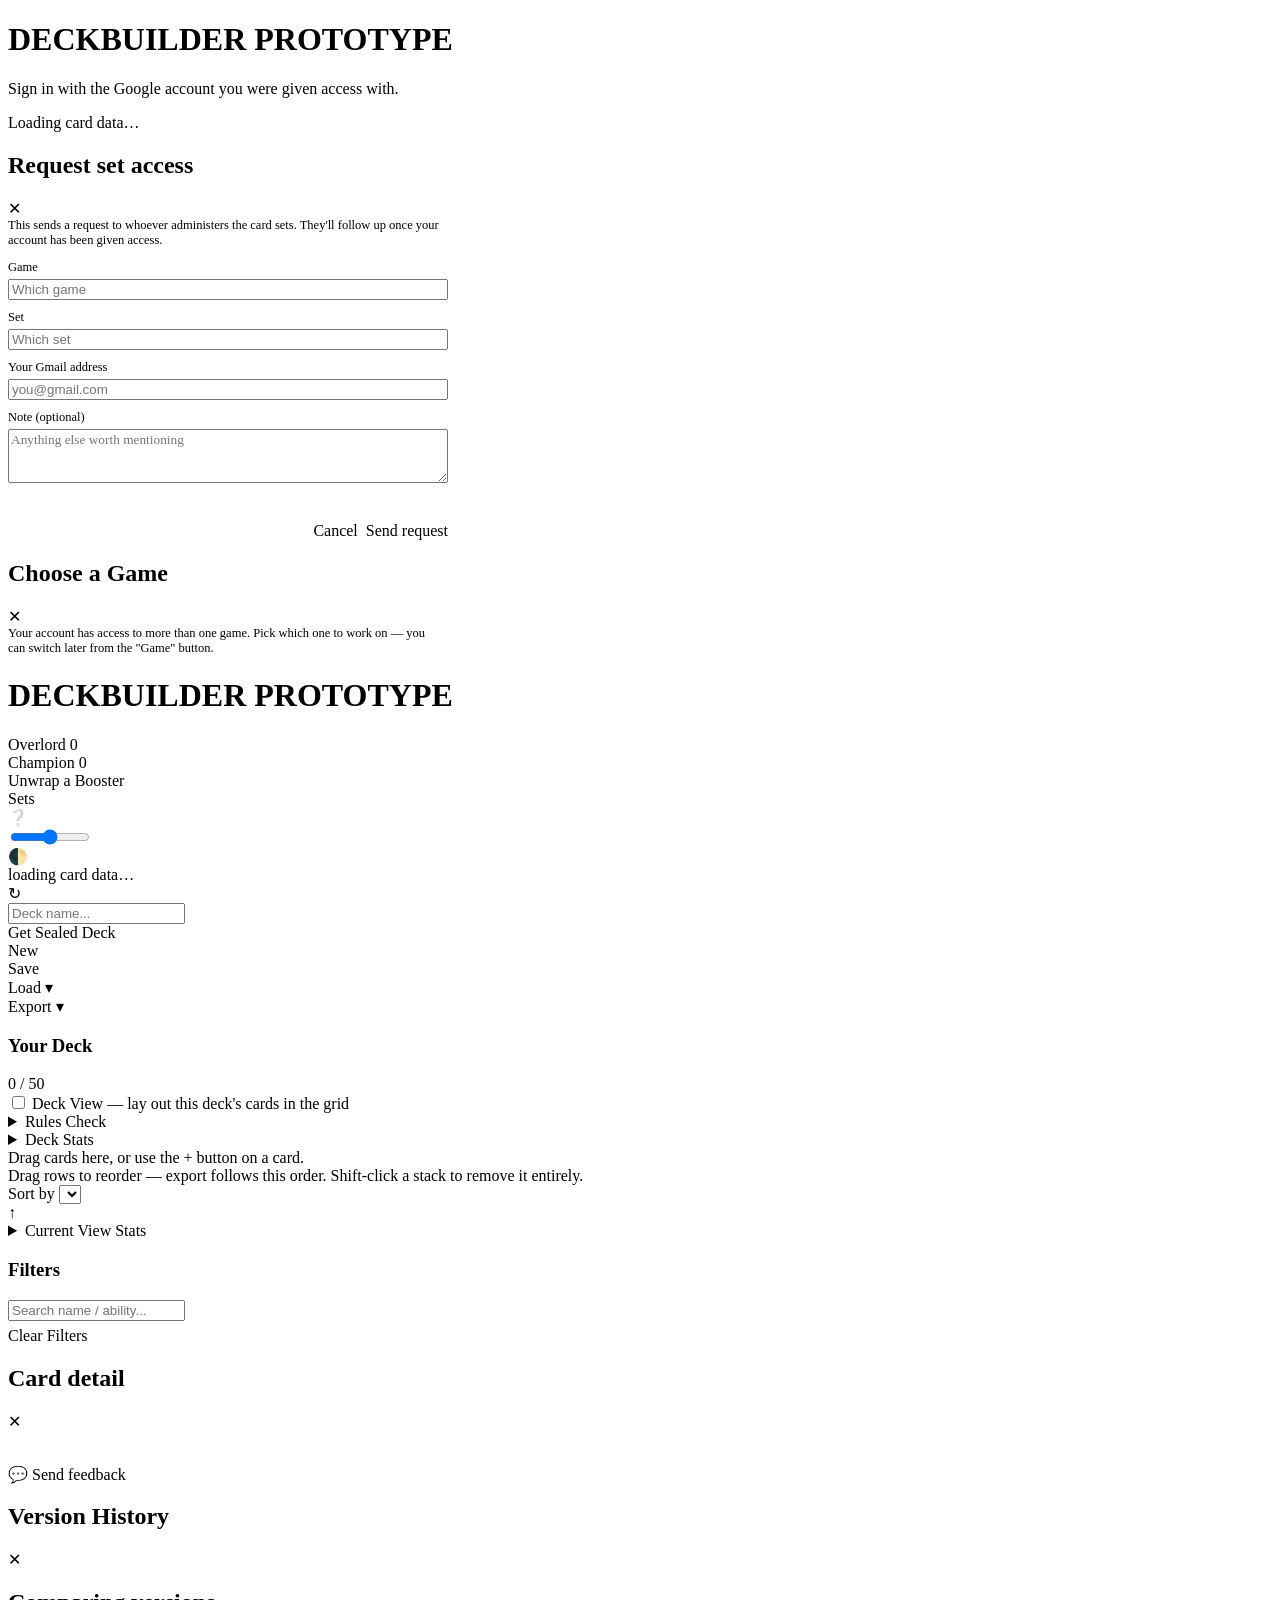
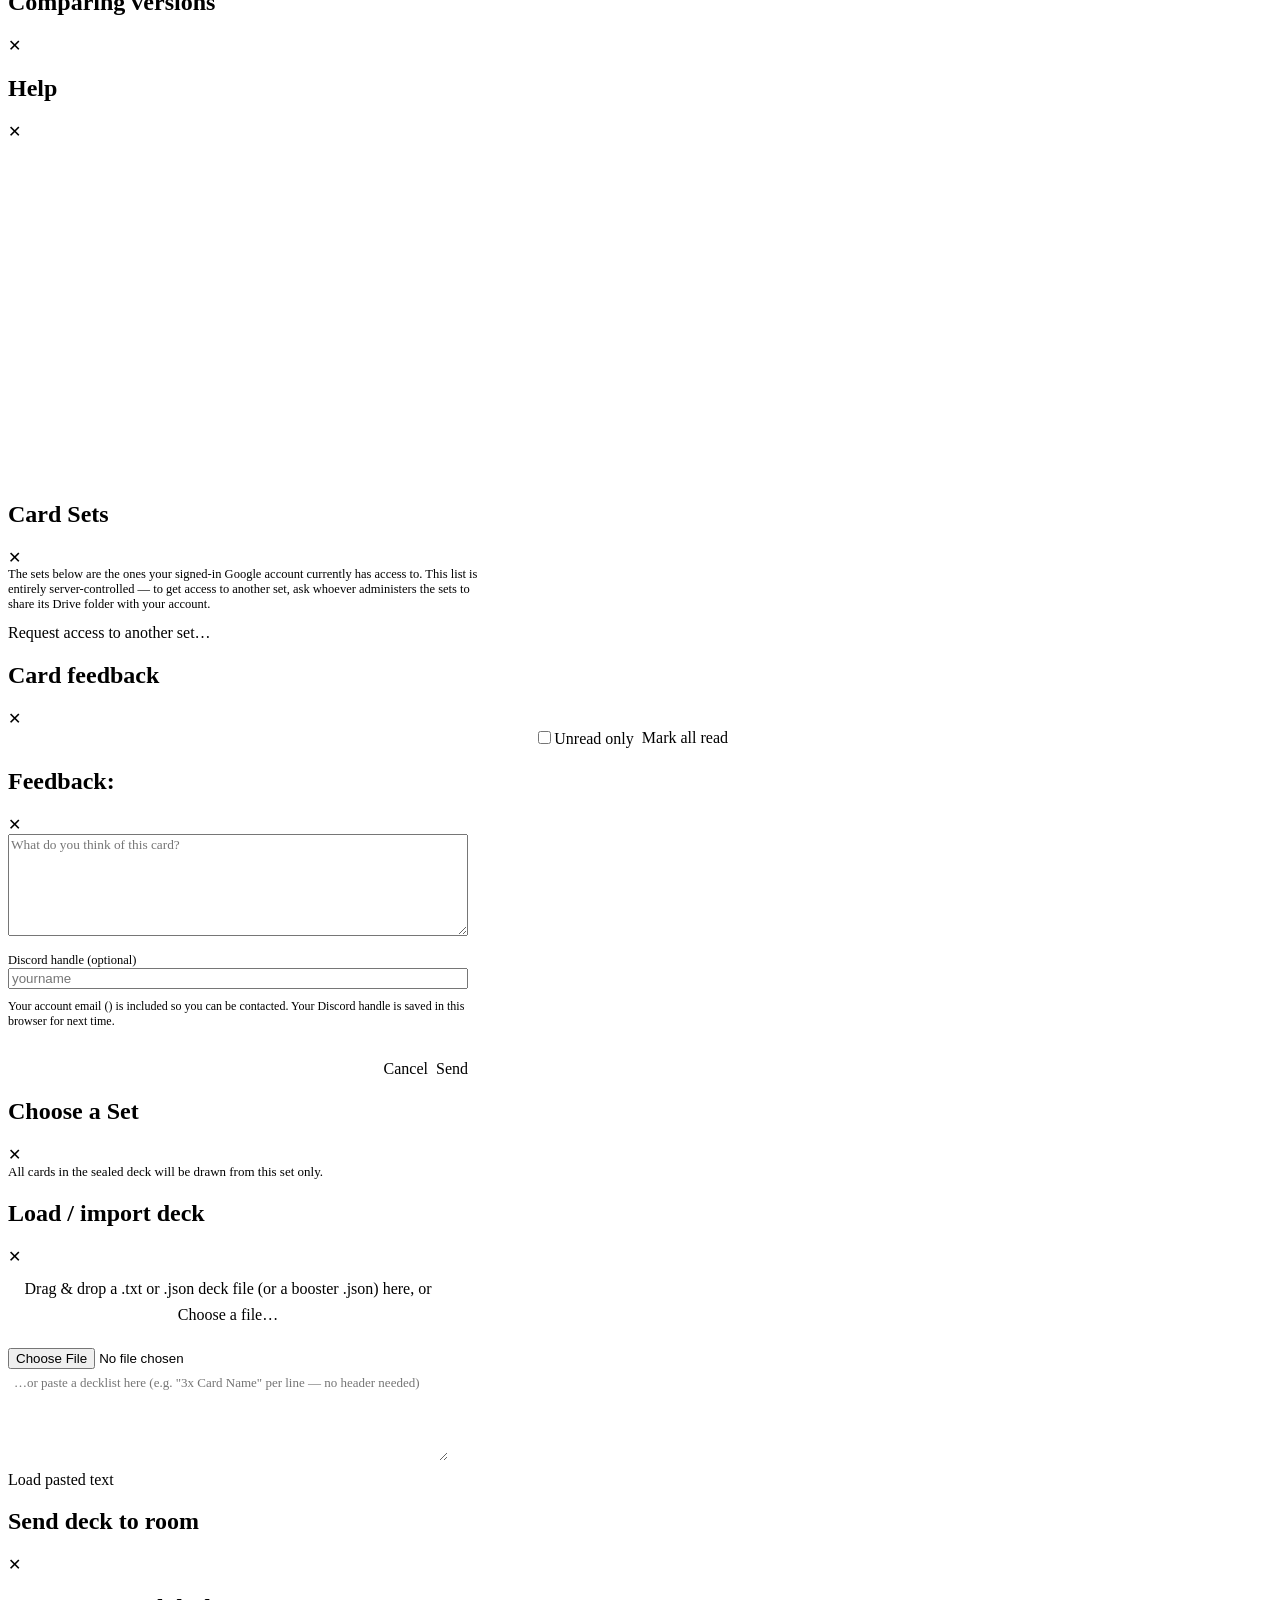
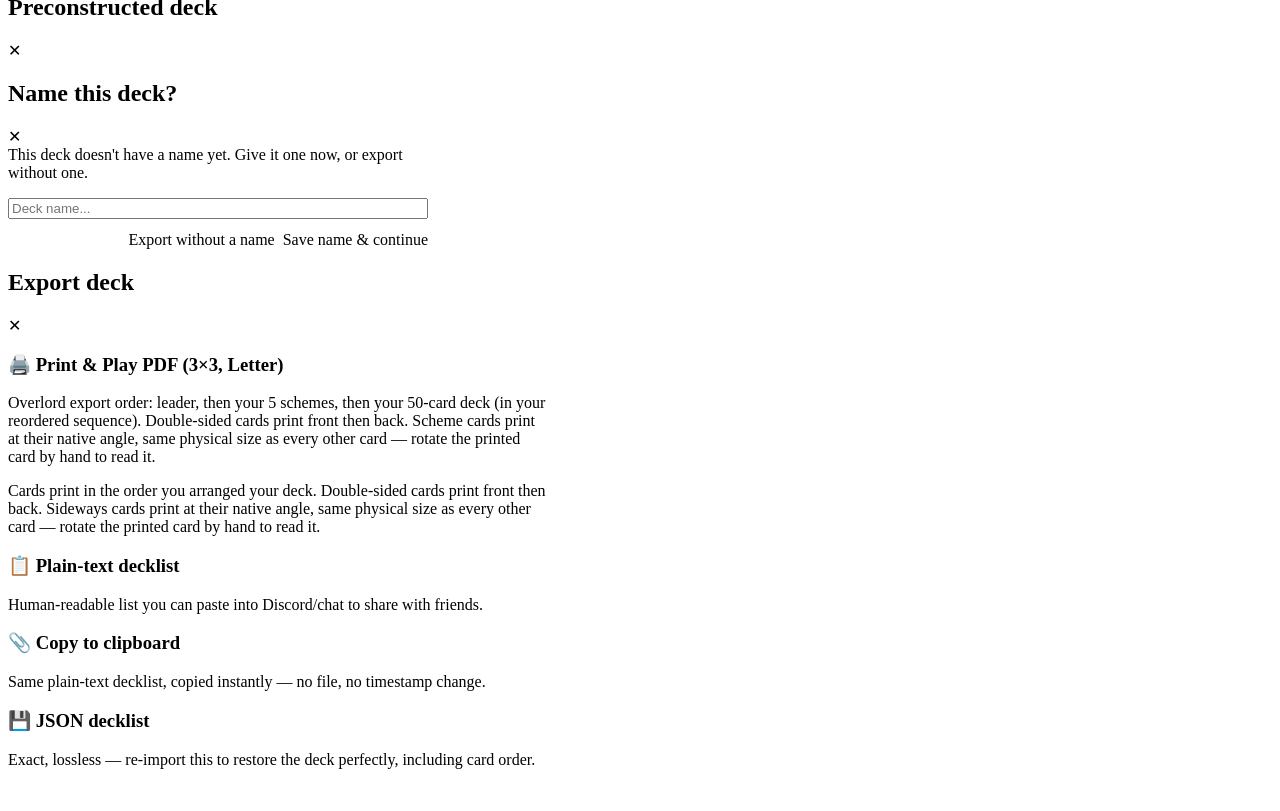
==== commit 88c67382: "Deckbuilder: import booster .json files (adds the pack's cards to your decks) Co-Authored-By: Claude" ====
--- a/src/deckbuilder/index.html
+++ b/src/deckbuilder/index.html
@@ -301,7 +301,7 @@
     <div class="modal-box" style="width:min(420px,92vw);">
       <div class="modal-header"><h2>Choose a Set</h2><div class="btn btn-icon" data-close="sealedSetModal">✕</div></div>
       <div class="modal-body">
-        <p style="font-size:13px;color:var(--text-soft);margin-top:0;">All cards in the sealed deck will be drawn from this set only.</p>
+        <p id="sealedSetNote" style="font-size:13px;color:var(--text-soft);margin-top:0;">All cards in the sealed deck will be drawn from this set only.</p>
         <div id="sealedSetList"></div>
       </div>
     </div>
@@ -323,7 +323,7 @@
         </div>
         <div id="loadPaneMine">
           <div id="importDropZone" style="width:100%;box-sizing:border-box;border:2px dashed var(--border);border-radius:var(--radius-sm);padding:14px 10px;text-align:center;margin-bottom:10px;color:var(--text-soft);transition:background .1s,border-color .1s;">
-            Drag &amp; drop a .txt or .json deck file here, or
+            Drag &amp; drop a .txt or .json deck file (or a booster .json) here, or
             <div class="btn" id="btnImportFile" style="justify-content:center;margin-top:8px;">Choose a file…</div>
           </div>
           <input type="file" id="importFileInput" accept=".txt,.json">
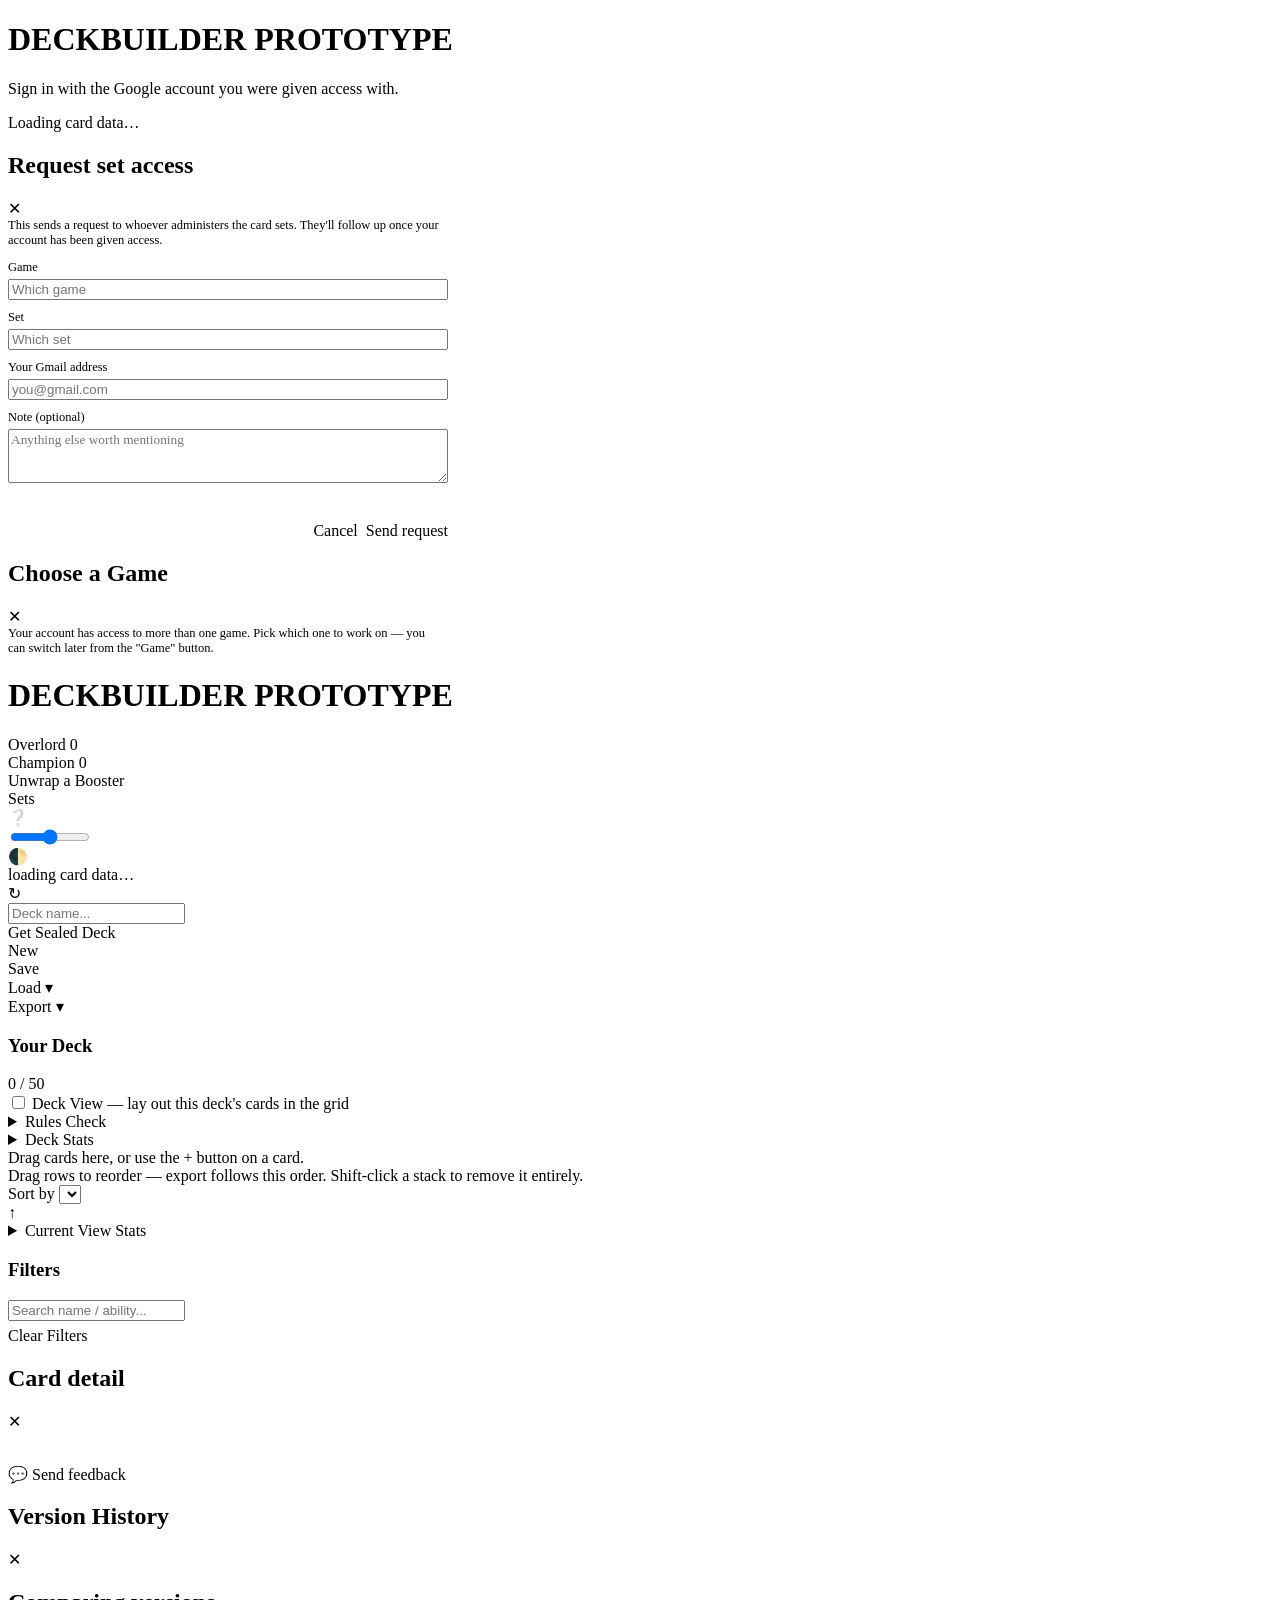
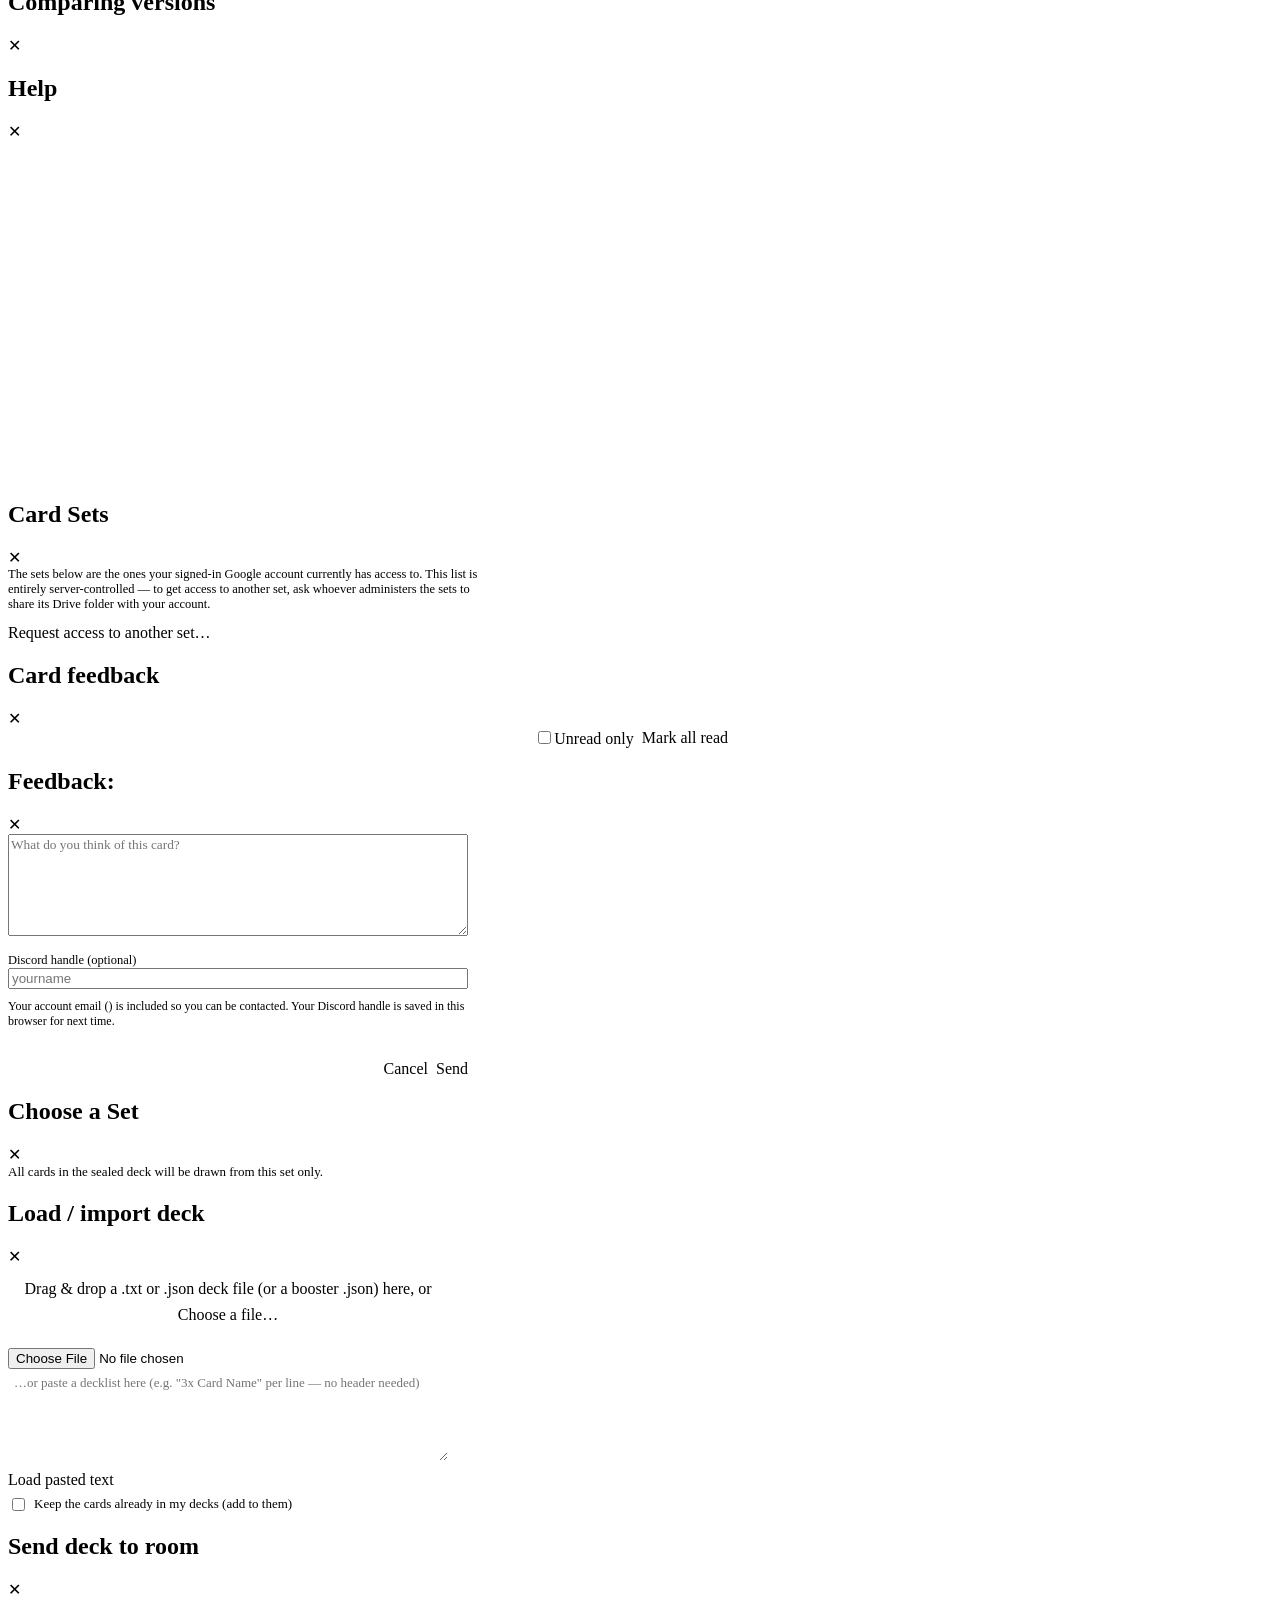
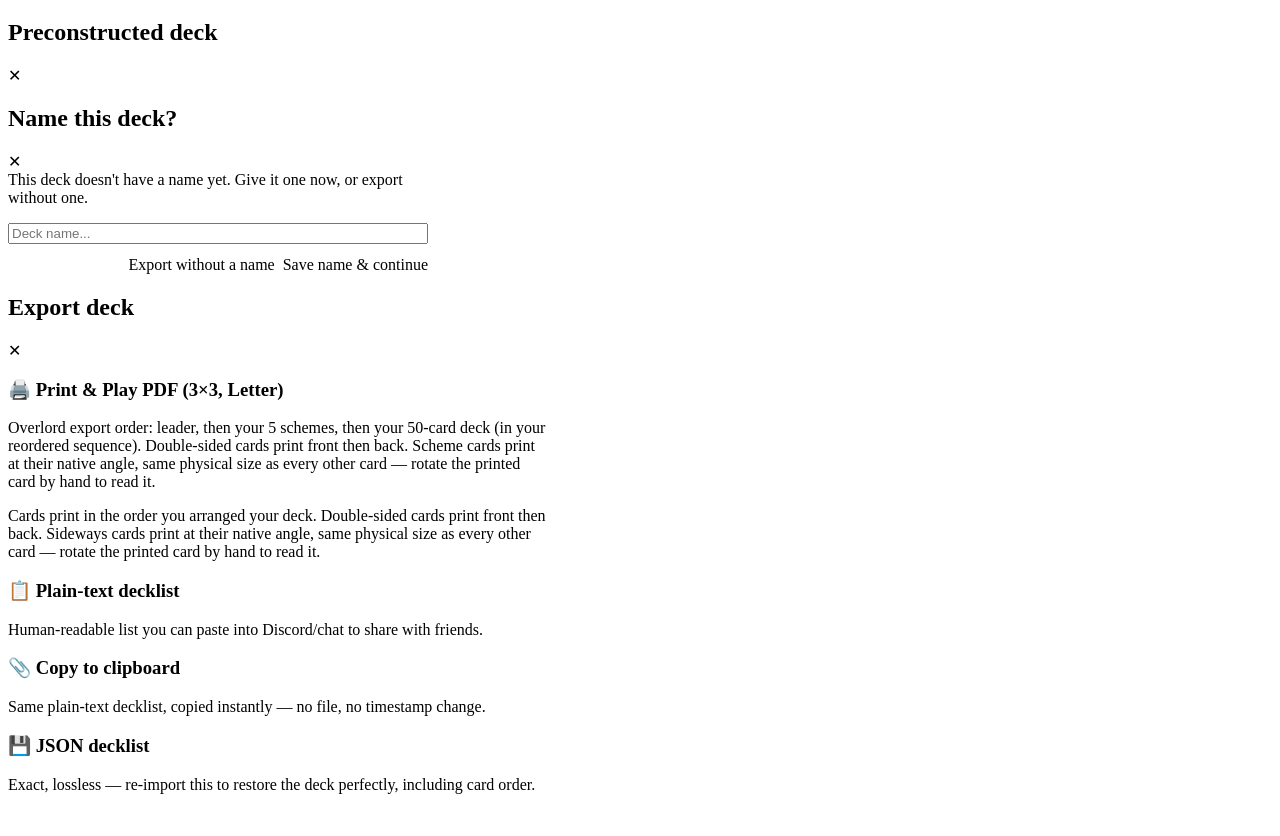
==== commit 567cf008: "Deckbuilder: import can add to your decks instead of replacing them A "Keep the cards already in my " ====
--- a/src/deckbuilder/index.html
+++ b/src/deckbuilder/index.html
@@ -328,7 +328,10 @@
           </div>
           <input type="file" id="importFileInput" accept=".txt,.json">
           <textarea id="importPasteText" rows="5" placeholder="…or paste a decklist here (e.g. &quot;3x Card Name&quot; per line — no header needed)" style="width:100%;box-sizing:border-box;margin-bottom:6px;font:inherit;font-size:13px;padding:6px;border:1px solid var(--border);border-radius:var(--radius-sm);background:transparent;color:inherit;resize:vertical;"></textarea>
-          <div class="btn" id="btnImportPaste" style="justify-content:center;margin-bottom:10px;">Load pasted text</div>
+          <div class="btn" id="btnImportPaste" style="justify-content:center;margin-bottom:6px;">Load pasted text</div>
+          <label style="display:flex;align-items:center;gap:6px;font-size:13px;color:var(--text-soft);margin-bottom:10px;cursor:pointer;" title="Ticked: pasted text and deck files are added to your decks (e.g. several booster lists). Unticked: they replace the current deck.">
+            <input type="checkbox" id="importKeepExisting"> Keep the cards already in my decks (add to them)
+          </label>
           <div id="loadModalBody"></div>
         </div>
       </div>
